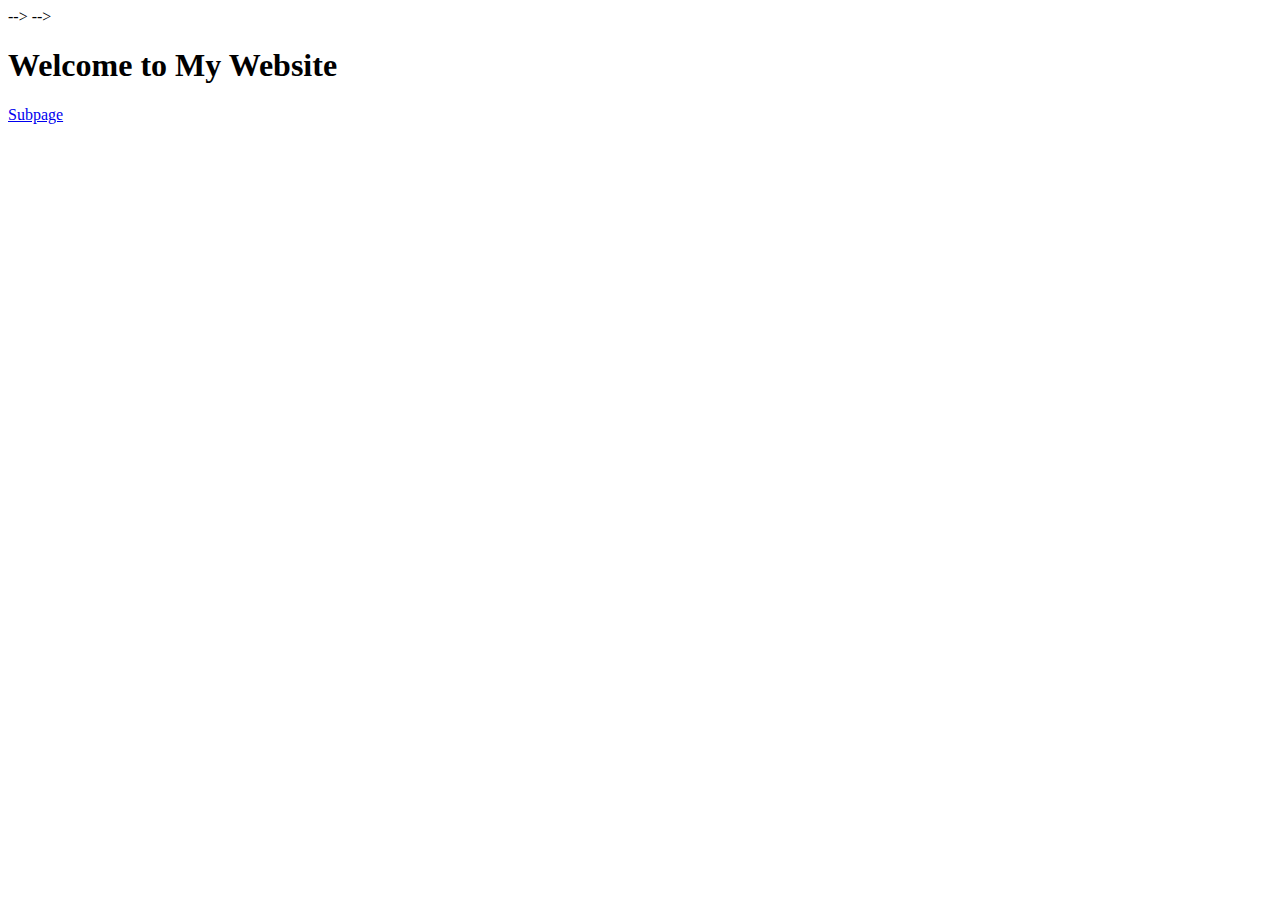
==== index.html @ 4ec1a491 "Update index.html" ====
<!DOCTYPE html>
<html lang="en">
  <head>
    <meta charset="UTF-8">
    <!–– <meta name="viewport" content="width=device-width, initial-scale=1.0"> -->
    <!–– <meta http-equiv="X-UA-Compatible" content="ie=edge"> -->
    <title>My Website</title>
  </head>
  <body>
    <main>
        <h1>Welcome to My Website</h1>  
	    <a href="./subpage1.html">Subpage</a>
    </main>
  </body>
</html>
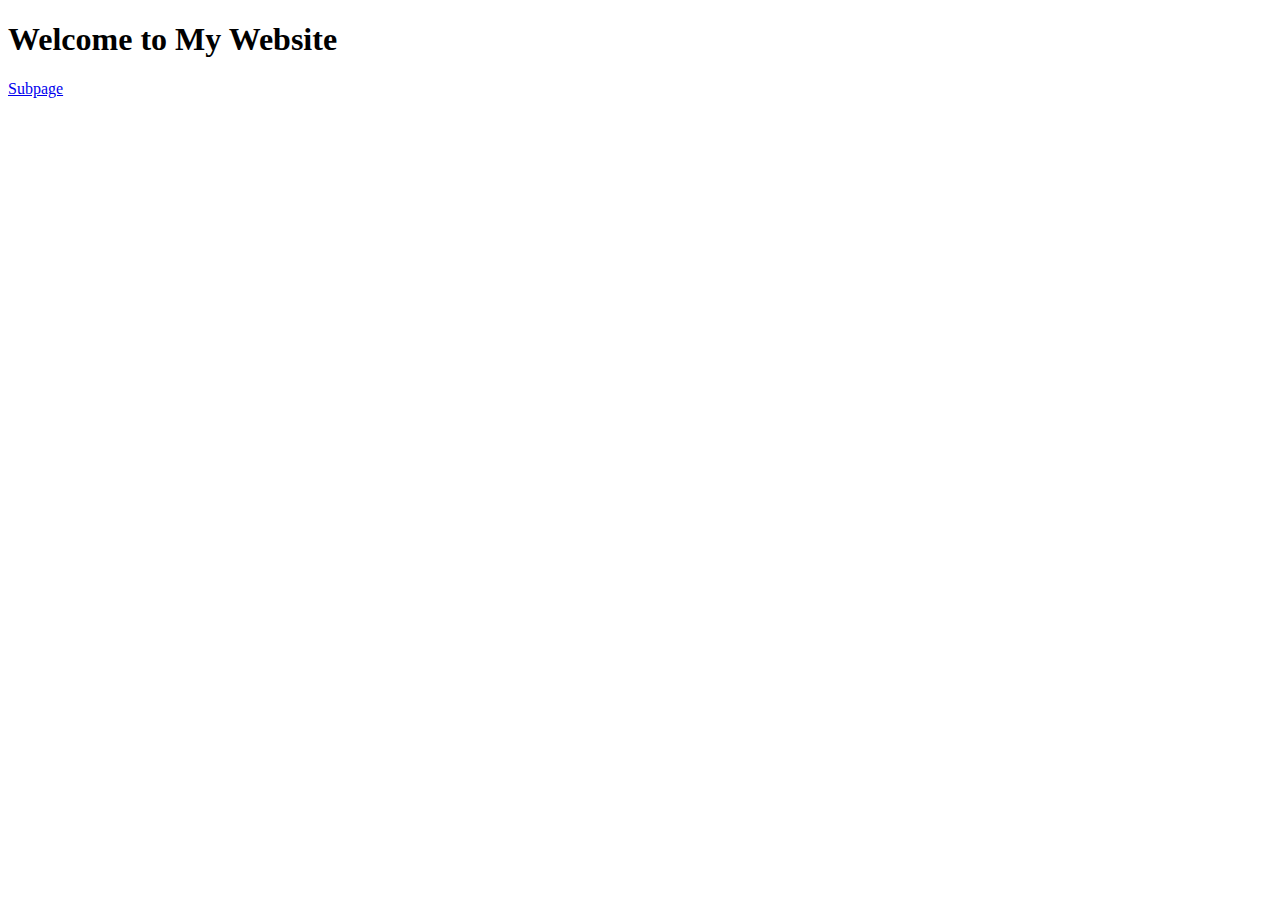
==== commit ff002745: "Update index.html" ====
--- a/index.html
+++ b/index.html
@@ -2,14 +2,14 @@
 <html lang="en">
   <head>
     <meta charset="UTF-8">
-    <!–– <meta name="viewport" content="width=device-width, initial-scale=1.0"> -->
-    <!–– <meta http-equiv="X-UA-Compatible" content="ie=edge"> -->
-    <title>My Website</title>
+    <meta name="viewport" content="width=device-width, initial-scale=1.0">
+    <meta http-equiv="X-UA-Compatible" content="ie=edge">
+    <title>Furkan Özcan</title>
   </head>
   <body>
     <main>
         <h1>Welcome to My Website</h1>  
-	    <a href="./subpage1.html">Subpage</a>
+	    <a href="./subpage1">Subpage</a>
     </main>
   </body>
 </html>
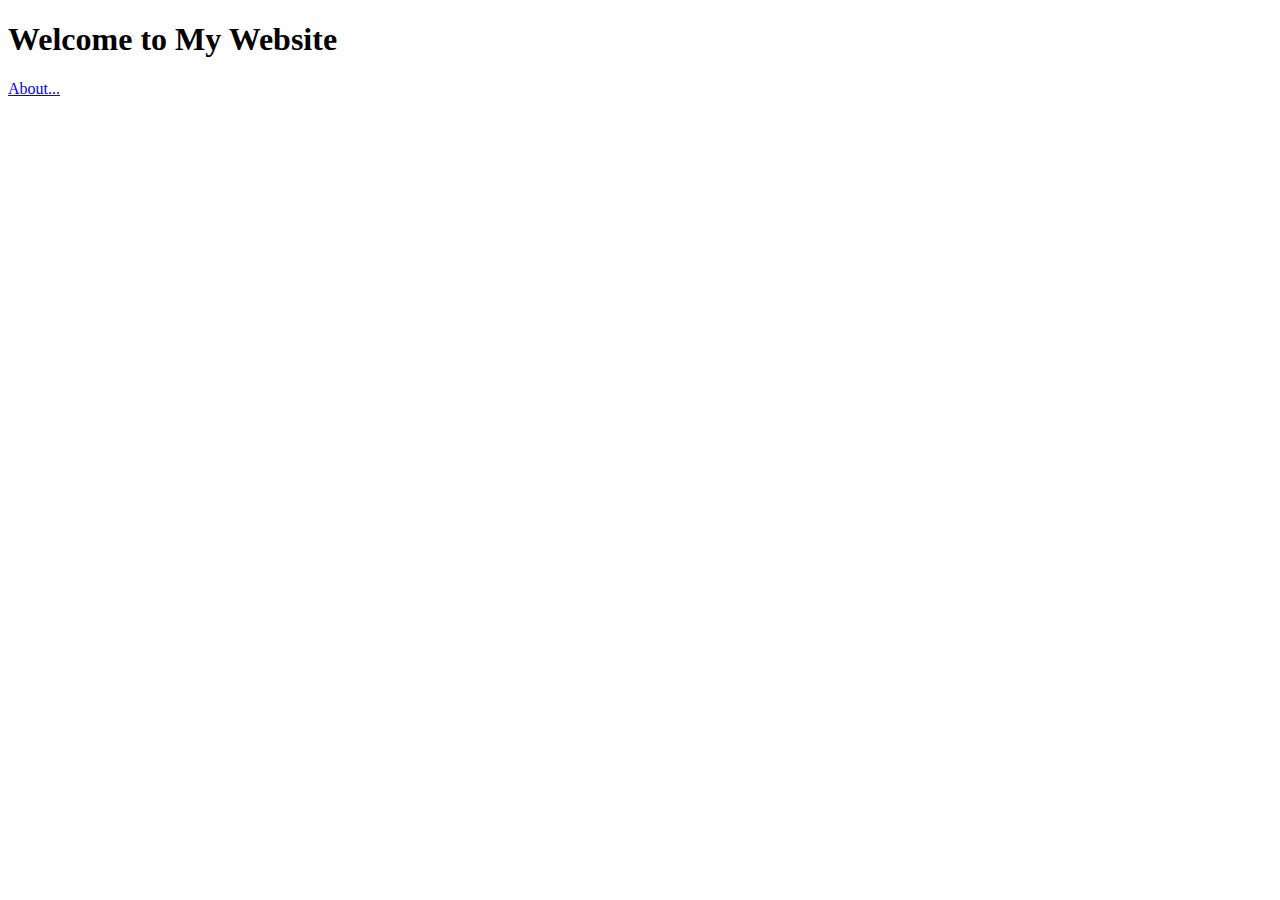
==== commit 6cdb0b50: "Update index.html" ====
--- a/index.html
+++ b/index.html
@@ -9,7 +9,7 @@
   <body>
     <main>
         <h1>Welcome to My Website</h1>  
-	    <a href="./subpage1">Subpage</a>
+	    <a href="./subpage1">About...</a>
     </main>
   </body>
 </html>
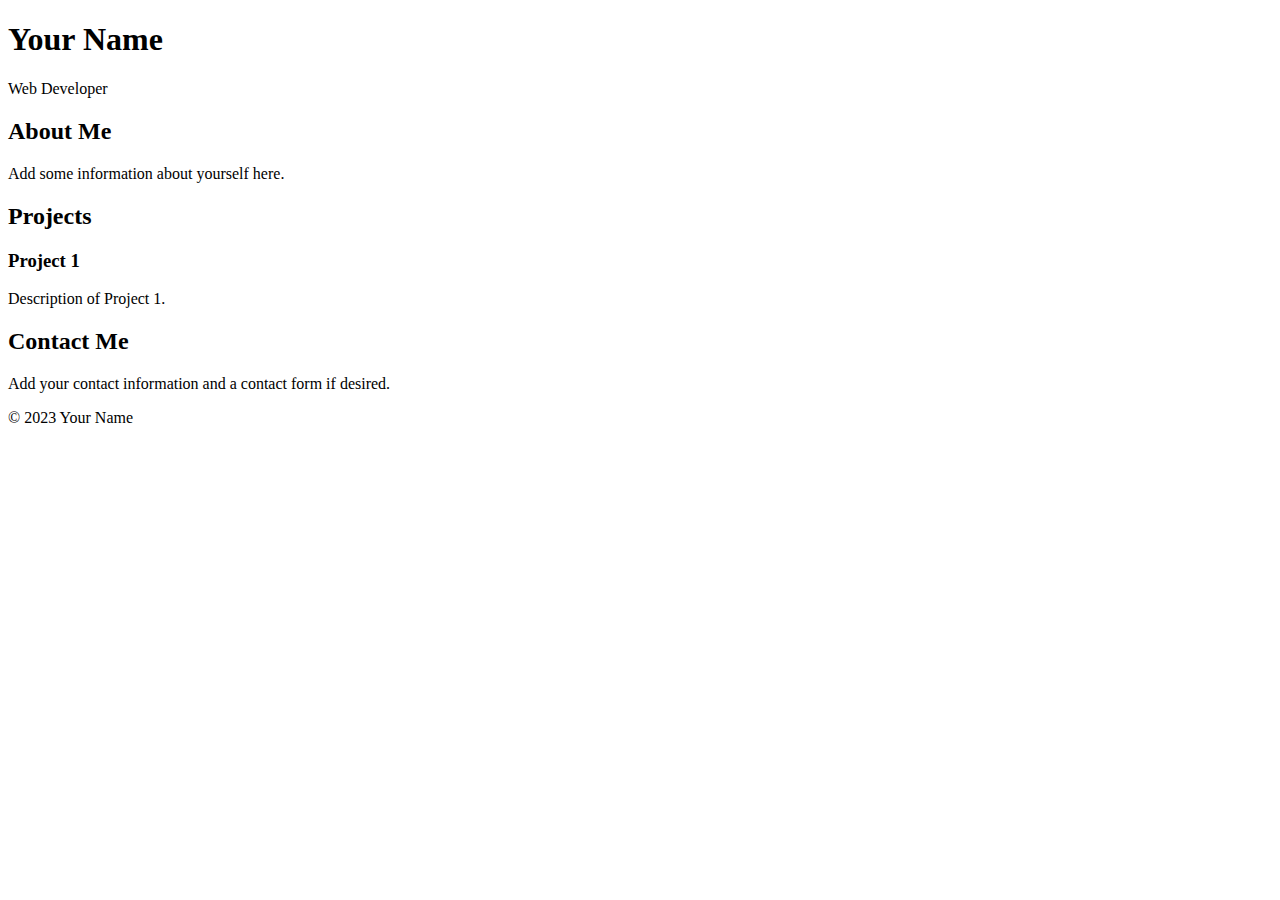
==== commit d21df0a8: "Update index.html" ====
--- a/index.html
+++ b/index.html
@@ -1,15 +1,40 @@
 <!DOCTYPE html>
 <html lang="en">
-  <head>
+<head>
     <meta charset="UTF-8">
     <meta name="viewport" content="width=device-width, initial-scale=1.0">
-    <meta http-equiv="X-UA-Compatible" content="ie=edge">
-    <title>Furkan Özcan</title>
-  </head>
-  <body>
-    <main>
-        <h1>Welcome to My Website</h1>  
-	    <a href="./subpage1">About...</a>
-    </main>
-  </body>
+    <link rel="stylesheet" href="styles.css">
+    <title>Your Name - Portfolio</title>
+</head>
+<body>
+    <header>
+        <h1>Your Name</h1>
+        <p>Web Developer</p>
+    </header>
+
+    <section id="about">
+        <h2>About Me</h2>
+        <p>Add some information about yourself here.</p>
+    </section>
+
+    <section id="projects">
+        <h2>Projects</h2>
+        <div class="project">
+            <h3>Project 1</h3>
+            <p>Description of Project 1.</p>
+        </div>
+        <!-- Add more projects as needed -->
+    </section>
+
+    <section id="contact">
+        <h2>Contact Me</h2>
+        <p>Add your contact information and a contact form if desired.</p>
+    </section>
+
+    <footer>
+        <p>&copy; 2023 Your Name</p>
+    </footer>
+
+    <script src="script.js"></script>
+</body>
 </html>
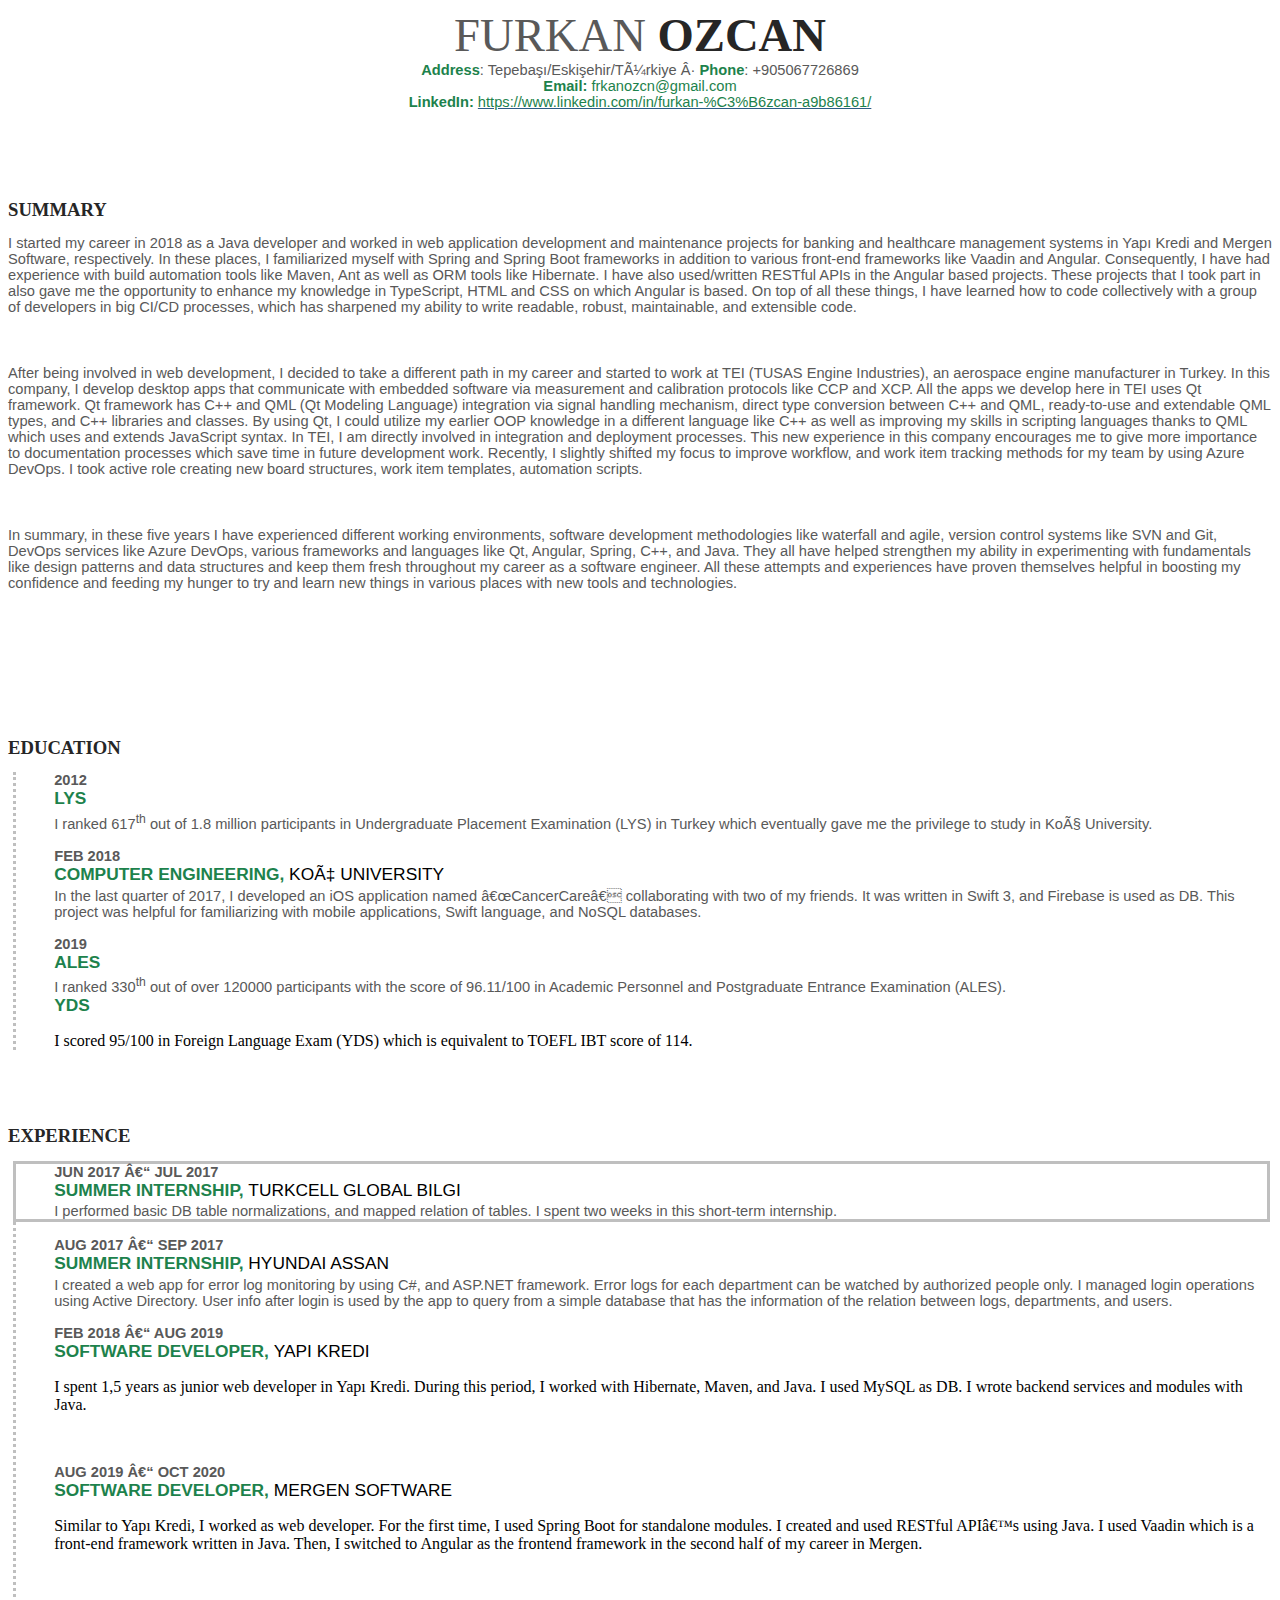
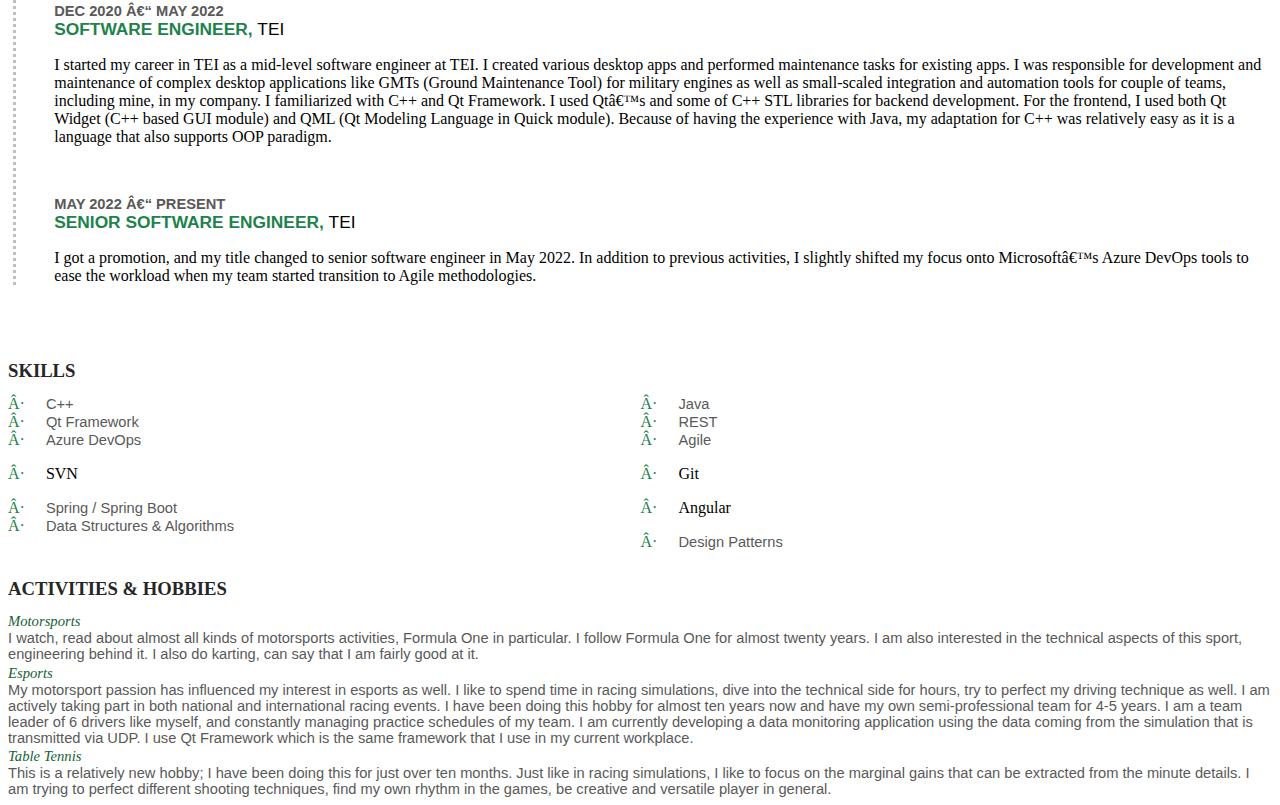
==== commit 79dee3b4: "Update index.html" ====
--- a/index.html
+++ b/index.html
@@ -1,40 +1,524 @@
-<!DOCTYPE html>
-<html lang="en">
+<html>
+
 <head>
-    <meta charset="UTF-8">
-    <meta name="viewport" content="width=device-width, initial-scale=1.0">
-    <link rel="stylesheet" href="styles.css">
-    <title>Your Name - Portfolio</title>
+<meta http-equiv=Content-Type content="text/html; charset=windows-1252">
+<meta name=Generator content="Microsoft Word 15 (filtered)">
+<style>
+<!--
+ /* Font Definitions */
+ @font-face
+	{font-family:Wingdings;
+	panose-1:5 0 0 0 0 0 0 0 0 0;}
+@font-face
+	{font-family:"Cambria Math";
+	panose-1:2 4 5 3 5 4 6 3 2 4;}
+@font-face
+	{font-family:Calibri;
+	panose-1:2 15 5 2 2 2 4 3 2 4;}
+@font-face
+	{font-family:Georgia;
+	panose-1:2 4 5 2 5 4 5 2 3 3;}
+@font-face
+	{font-family:Consolas;
+	panose-1:2 11 6 9 2 2 4 3 2 4;}
+@font-face
+	{font-family:"Segoe UI";
+	panose-1:2 11 5 2 4 2 4 2 2 3;}
+ /* Style Definitions */
+ p.MsoNormal, li.MsoNormal, div.MsoNormal
+	{margin:0cm;
+	font-size:11.0pt;
+	font-family:"Calibri",sans-serif;
+	color:#595959;}
+h1
+	{mso-style-link:"Heading 1 Char";
+	margin-top:20.0pt;
+	margin-right:0cm;
+	margin-bottom:10.0pt;
+	margin-left:0cm;
+	page-break-after:avoid;
+	font-size:14.0pt;
+	font-family:"Georgia",serif;
+	color:#262626;
+	text-transform:uppercase;
+	font-weight:bold;}
+h1.CxSpFirst
+	{mso-style-link:"Heading 1 Char";
+	margin-top:20.0pt;
+	margin-right:0cm;
+	margin-bottom:0cm;
+	margin-left:0cm;
+	margin-bottom:.0001pt;
+	page-break-after:avoid;
+	font-size:14.0pt;
+	font-family:"Georgia",serif;
+	color:#262626;
+	text-transform:uppercase;
+	font-weight:bold;}
+h1.CxSpMiddle
+	{mso-style-link:"Heading 1 Char";
+	margin:0cm;
+	margin-bottom:.0001pt;
+	page-break-after:avoid;
+	font-size:14.0pt;
+	font-family:"Georgia",serif;
+	color:#262626;
+	text-transform:uppercase;
+	font-weight:bold;}
+h1.CxSpLast
+	{mso-style-link:"Heading 1 Char";
+	margin-top:0cm;
+	margin-right:0cm;
+	margin-bottom:10.0pt;
+	margin-left:0cm;
+	page-break-after:avoid;
+	font-size:14.0pt;
+	font-family:"Georgia",serif;
+	color:#262626;
+	text-transform:uppercase;
+	font-weight:bold;}
+h2
+	{mso-style-link:"Heading 2 Char";
+	margin-top:0cm;
+	margin-right:0cm;
+	margin-bottom:2.0pt;
+	margin-left:0cm;
+	font-size:13.0pt;
+	font-family:"Calibri",sans-serif;
+	color:#1D824C;
+	text-transform:uppercase;
+	font-weight:bold;}
+h3
+	{mso-style-link:"Heading 3 Char";
+	margin:0cm;
+	font-size:11.0pt;
+	font-family:"Calibri",sans-serif;
+	color:#595959;
+	text-transform:uppercase;
+	font-weight:bold;}
+h4
+	{mso-style-link:"Heading 4 Char";
+	margin-top:2.0pt;
+	margin-right:0cm;
+	margin-bottom:0cm;
+	margin-left:0cm;
+	page-break-after:avoid;
+	font-size:11.0pt;
+	font-family:"Georgia",serif;
+	color:#156138;
+	font-weight:normal;
+	font-style:italic;}
+p.MsoHeader, li.MsoHeader, div.MsoHeader
+	{mso-style-link:"Header Char";
+	margin:0cm;
+	font-size:11.0pt;
+	font-family:"Calibri",sans-serif;
+	color:#595959;}
+p.MsoFooter, li.MsoFooter, div.MsoFooter
+	{mso-style-link:"Footer Char";
+	margin:0cm;
+	text-align:center;
+	font-size:11.0pt;
+	font-family:"Calibri",sans-serif;
+	color:#595959;}
+p.MsoListBullet, li.MsoListBullet, div.MsoListBullet
+	{margin-top:0cm;
+	margin-right:0cm;
+	margin-bottom:0cm;
+	margin-left:18.0pt;
+	text-indent:-18.0pt;
+	font-size:11.0pt;
+	font-family:"Calibri",sans-serif;
+	color:#595959;}
+p.MsoTitle, li.MsoTitle, div.MsoTitle
+	{mso-style-link:"Title Char";
+	margin:0cm;
+	text-align:center;
+	font-size:35.0pt;
+	font-family:"Georgia",serif;
+	color:#595959;
+	text-transform:uppercase;}
+p.MsoTitleCxSpFirst, li.MsoTitleCxSpFirst, div.MsoTitleCxSpFirst
+	{mso-style-link:"Title Char";
+	margin:0cm;
+	text-align:center;
+	font-size:35.0pt;
+	font-family:"Georgia",serif;
+	color:#595959;
+	text-transform:uppercase;}
+p.MsoTitleCxSpMiddle, li.MsoTitleCxSpMiddle, div.MsoTitleCxSpMiddle
+	{mso-style-link:"Title Char";
+	margin:0cm;
+	text-align:center;
+	font-size:35.0pt;
+	font-family:"Georgia",serif;
+	color:#595959;
+	text-transform:uppercase;}
+p.MsoTitleCxSpLast, li.MsoTitleCxSpLast, div.MsoTitleCxSpLast
+	{mso-style-link:"Title Char";
+	margin:0cm;
+	text-align:center;
+	font-size:35.0pt;
+	font-family:"Georgia",serif;
+	color:#595959;
+	text-transform:uppercase;}
+a:link, span.MsoHyperlink
+	{color:#2C5C85;
+	text-decoration:underline;}
+span.MsoIntenseEmphasis
+	{color:#262626;
+	font-weight:bold;}
+span.MsoSubtleReference
+	{font-variant:small-caps;
+	color:#595959;
+	text-transform:none;
+	font-weight:bold;}
+span.TitleChar
+	{mso-style-name:"Title Char";
+	mso-style-link:Title;
+	font-family:"Georgia",serif;
+	text-transform:uppercase;}
+span.HeaderChar
+	{mso-style-name:"Header Char";
+	mso-style-link:Header;}
+span.FooterChar
+	{mso-style-name:"Footer Char";
+	mso-style-link:Footer;}
+p.ContactInfo, li.ContactInfo, div.ContactInfo
+	{mso-style-name:"Contact Info";
+	margin:0cm;
+	text-align:center;
+	font-size:11.0pt;
+	font-family:"Calibri",sans-serif;
+	color:#595959;}
+span.Heading1Char
+	{mso-style-name:"Heading 1 Char";
+	mso-style-link:"Heading 1";
+	font-family:"Georgia",serif;
+	color:#262626;
+	text-transform:uppercase;
+	font-weight:bold;}
+span.Heading2Char
+	{mso-style-name:"Heading 2 Char";
+	mso-style-link:"Heading 2";
+	font-family:"Times New Roman",serif;
+	color:#1D824C;
+	text-transform:uppercase;
+	font-weight:bold;}
+span.Heading3Char
+	{mso-style-name:"Heading 3 Char";
+	mso-style-link:"Heading 3";
+	font-family:"Times New Roman",serif;
+	text-transform:uppercase;
+	font-weight:bold;}
+span.Heading4Char
+	{mso-style-name:"Heading 4 Char";
+	mso-style-link:"Heading 4";
+	font-family:"Georgia",serif;
+	color:#156138;
+	font-style:italic;}
+p.ContactInfoEmphasis, li.ContactInfoEmphasis, div.ContactInfoEmphasis
+	{mso-style-name:"Contact Info Emphasis";
+	margin:0cm;
+	text-align:center;
+	font-size:11.0pt;
+	font-family:"Calibri",sans-serif;
+	color:#1D824C;
+	font-weight:bold;}
+.MsoChpDefault
+	{font-family:"Calibri",sans-serif;
+	color:#595959;}
+ /* Page Definitions */
+ @page WordSection1
+	{size:612.0pt 792.0pt;
+	margin:47.5pt 72.0pt 54.0pt 72.0pt;}
+div.WordSection1
+	{page:WordSection1;}
+ /* List Definitions */
+ ol
+	{margin-bottom:0cm;}
+ul
+	{margin-bottom:0cm;}
+-->
+</style>
+
 </head>
-<body>
-    <header>
-        <h1>Your Name</h1>
-        <p>Web Developer</p>
-    </header>
-
-    <section id="about">
-        <h2>About Me</h2>
-        <p>Add some information about yourself here.</p>
-    </section>
-
-    <section id="projects">
-        <h2>Projects</h2>
-        <div class="project">
-            <h3>Project 1</h3>
-            <p>Description of Project 1.</p>
-        </div>
-        <!-- Add more projects as needed -->
-    </section>
-
-    <section id="contact">
-        <h2>Contact Me</h2>
-        <p>Add your contact information and a contact form if desired.</p>
-    </section>
-
-    <footer>
-        <p>&copy; 2023 Your Name</p>
-    </footer>
-
-    <script src="script.js"></script>
+
+<body lang=EN-US link="#2C5C85" vlink="#BF4A27" style='word-wrap:break-word'>
+
+<div class=WordSection1>
+
+<table class=MsoTableGrid border=0 cellspacing=0 cellpadding=0
+ summary="Layout table for name, contact info, and objective" width="100%"
+ style='width:100.0%;border-collapse:collapse'>
+ <tr style='height:90.0pt'>
+  <td width=624 valign=top style='width:468.0pt;padding:0cm 0cm 0cm 0cm;
+  height:90.0pt'>
+  <p class=MsoTitle>Furkan <span class=MsoIntenseEmphasis>Ozcan</span></p>
+  <p class=ContactInfo><b><span style='color:#1D824C'>Address</span></b><span
+  lang=TR>: Tepeba&#351;&#305;/Eski&#351;ehir/Türkiye</span><span lang=TR> </span>·
+  <b><span style='color:#1D824C'>Phone</span></b>: +905067726869</p>
+  <p class=ContactInfoEmphasis>Email: <span style='font-weight:normal'>frkanozcn@gmail.com</span>
+  </p>
+  <p class=ContactInfoEmphasis><span style='color:#1D824C'>LinkedIn: </span><a
+  href="https://www.linkedin.com/in/furkan-%C3%B6zcan-a9b86161/"><span
+  style='color:#1D824C;font-weight:normal'>https://www.linkedin.com/in/furkan-%C3%B6zcan-a9b86161/</span></a></p>
+  </td>
+ </tr>
+ <tr>
+  <td width=624 valign=top style='width:468.0pt;padding:21.6pt 0cm 5.75pt 0cm'>
+  <p class=MsoNormal>&nbsp;</p>
+  <h1>Summary</h1>
+  <p class=MsoNormal>I started my career in 2018 as a Java developer and worked
+  in web application development and maintenance projects for banking and
+  healthcare management systems in Yap&#305; Kredi and Mergen Software,
+  respectively. In these places, I familiarized myself with Spring and Spring
+  Boot frameworks in addition to various front-end frameworks like Vaadin and
+  Angular. Consequently, I have had experience with build automation tools like
+  Maven, Ant as well as ORM tools like Hibernate. I have also used/written
+  RESTful APIs in the Angular based projects. These projects that I took part
+  in also gave me the opportunity to enhance my knowledge in TypeScript, HTML
+  and CSS on which Angular is based. On top of all these things, I have learned
+  how to code collectively with a group of developers in big CI/CD processes,
+  which has sharpened my ability to write readable, robust, maintainable, and
+  extensible code.</p>
+  <p class=MsoNormalCxSpMiddle>&nbsp;</p>
+  <p class=MsoNormal>After being involved in web development, I decided to take
+  a different path in my career and started to work at TEI (TUSAS Engine
+  Industries), an aerospace engine manufacturer in Turkey. In this company, I
+  develop desktop apps that communicate with embedded software via measurement
+  and calibration protocols like CCP and XCP. All the apps we develop here in
+  TEI uses Qt framework. Qt framework has C++ and QML (Qt Modeling Language)
+  integration via signal handling mechanism, direct type conversion between C++
+  and QML, ready-to-use and extendable QML types, and C++ libraries and
+  classes. By using Qt, I could utilize my earlier OOP knowledge in a different
+  language like C++ as well as improving my skills in scripting languages
+  thanks to QML which uses and extends JavaScript syntax. In TEI, I am directly
+  involved in integration and deployment processes. This new experience in this
+  company encourages me to give more importance to documentation processes
+  which save time in future development work. Recently, I slightly shifted my
+  focus to improve workflow, and work item tracking methods for my team by
+  using Azure DevOps. I took active role creating new board structures, work
+  item templates, automation scripts.</p>
+  <p class=MsoNormalCxSpMiddle>&nbsp;</p>
+  <p class=MsoNormal>In summary, in these five years I have experienced
+  different working environments, software development methodologies like
+  waterfall and agile, version control systems like SVN and Git, DevOps
+  services like Azure DevOps, various frameworks and languages like Qt,
+  Angular, Spring, C++, and Java. They all have helped strengthen my ability in
+  experimenting with fundamentals like design patterns and data structures and
+  keep them fresh throughout my career as a software engineer. All these
+  attempts and experiences have proven themselves helpful in boosting my
+  confidence and feeding my hunger to try and learn new things in various
+  places with new tools and technologies.</p>
+  <p class=MsoNormal>&nbsp;</p>
+  <p class=MsoNormal>&nbsp;</p>
+  <p class=MsoNormal>&nbsp;</p>
+  <p class=MsoNormal>&nbsp;</p>
+  <p class=MsoNormal>&nbsp;</p>
+  <p class=MsoNormal>&nbsp;</p>
+  <p class=MsoNormal>&nbsp;</p>
+  </td>
+ </tr>
+</table>
+
+<h1>Education</h1>
+
+<table class=MsoTableGrid border=1 cellspacing=0 cellpadding=0
+ summary="Education layout table" width="99%" style='width:99.5%;margin-left:
+ 3.6pt;border-collapse:collapse;border:none'>
+ <tr>
+  <td width=619 valign=top style='width:464.5pt;border:none;border-left:dotted #BFBFBF 2.25pt;
+  padding:0cm 0cm 0cm 28.8pt'>
+  <h3>2012</h3>
+  <h2>LYS</h2>
+  <p class=MsoNormal>I ranked 617<sup>th</sup> out of 1.8 million participants
+  in Undergraduate Placement Examination (LYS) in Turkey which eventually gave
+  me the privilege to study in Koç University.</p>
+  <h3>&nbsp;</h3>
+  <h3>feb 2018</h3>
+  <h2>computer eng&#305;neer&#305;ng, <span class=MsoSubtleReference><span
+  style='font-variant:normal !important;color:windowtext;text-transform:uppercase;
+  font-weight:normal'>koÇ un&#305;vers&#305;ty</span></span></h2>
+  <p class=MsoNormal>In the last quarter of 2017, I developed an iOS
+  application named “CancerCare” collaborating with two of my friends. It was
+  written in Swift 3, and Firebase is used as DB. This project was helpful for
+  familiarizing with mobile applications, Swift language, and NoSQL databases.</p>
+  <p class=MsoNormal>&nbsp;</p>
+  <h3>2019</h3>
+  <h2>ALES</h2>
+  <p class=MsoNormal>I ranked 330<sup>th</sup> out of over 120000 participants
+  with the score of 96.11/100 in Academic Personnel and Postgraduate Entrance
+  Examination (ALES).</p>
+  <h2>YDS</h2>
+  <p class=MsoNormalCxSpFirst>I scored 95/100 in Foreign Language Exam (YDS) which
+  is equivalent to TOEFL IBT score of 114.</p>
+  </td>
+ </tr>
+</table>
+
+<h1>&nbsp;</h1>
+
+<h1>Experience</h1>
+
+<table class=MsoTableGrid border=1 cellspacing=0 cellpadding=0
+ summary="Experience layout table" width="99%" style='width:99.5%;margin-left:
+ 3.6pt;border-collapse:collapse;border:none'>
+ <tr>
+  <td width=624 valign=top style='width:467.75pt;border:solid #BFBFBF 2.25pt;
+  padding:0cm 0cm 0cm 28.8pt'>
+  <h3>jun 2017 – jul 2017</h3>
+  <h2>Summer &#305;nternsh&#305;p, <span class=MsoSubtleReference><span
+  style='font-variant:normal !important;color:windowtext;text-transform:uppercase;
+  font-weight:normal'>turkcell global b&#305;lg&#305;</span></span></h2>
+  <p class=MsoNormal>I performed basic DB table normalizations, and mapped
+  relation of tables. I spent two weeks in this short-term internship.</p>
+  </td>
+ </tr>
+ <tr>
+  <td width=624 valign=top style='width:467.75pt;border:none;border-left:dotted #BFBFBF 2.25pt;
+  padding:10.8pt 0cm 0cm 28.8pt'>
+  <h3>aug 2017 – sep 2017</h3>
+  <h2>summer &#305;nternsh&#305;p, <span class=MsoSubtleReference><span
+  style='font-variant:normal !important;color:windowtext;text-transform:uppercase;
+  font-weight:normal'>hyunda&#305; assan</span></span></h2>
+  <p class=MsoNormal>I created a web app for error log monitoring by using C#,
+  and ASP.NET framework. Error logs for each department can be watched by
+  authorized people only. I managed login operations using Active Directory.
+  User info after login is used by the app to query from a simple database that
+  has the information of the relation between logs, departments, and users.</p>
+  <h3>&nbsp;</h3>
+  <h3>FEB 2018 – AUG 2019</h3>
+  <h2>SOFTWARE DEVELOPER, <span class=MsoSubtleReference><span
+  style='font-variant:normal !important;color:windowtext;text-transform:uppercase;
+  font-weight:normal'>YAPI KREDI</span></span></h2>
+  <p class=MsoNormalCxSpFirst>I spent 1,5 years as junior web developer in
+  Yap&#305; Kredi. During this period, I worked with Hibernate, Maven, and
+  Java. I used MySQL as DB. I wrote backend services and modules with Java.</p>
+  <p class=MsoNormalCxSpLast>&nbsp;</p>
+  <h3>aug 2019 – oct 2020</h3>
+  <h2>SOFTWARE DEVELOPER, <span class=MsoSubtleReference><span
+  style='font-variant:normal !important;color:windowtext;text-transform:uppercase;
+  font-weight:normal'>MERGEN SOFTWARE</span></span></h2>
+  <p class=MsoNormalCxSpFirst>Similar to Yap&#305; Kredi, I worked as web
+  developer. For the first time, I used Spring Boot for standalone modules. I
+  created and used RESTful API’s using Java. I used Vaadin which is a front-end
+  framework written in Java. Then, I switched to Angular as the frontend
+  framework in the second half of my career in Mergen.</p>
+  <p class=MsoNormalCxSpLast>&nbsp;</p>
+  <h3><a name="OLE_LINK2"></a><a name="OLE_LINK3"></a><a name="OLE_LINK4">DEC
+  2020 – MAy 2022</a></h3>
+  <h2>SOFTWARE ENGINEER, <span class=MsoSubtleReference><span style='font-variant:
+  normal !important;color:windowtext;text-transform:uppercase;font-weight:normal'>te&#305;</span></span></h2>
+  <p class=MsoNormalCxSpFirst>I started my career in TEI as a mid-level
+  software engineer at TEI. I created various desktop apps and performed
+  maintenance tasks for existing apps. I was responsible for development and
+  maintenance of complex desktop applications like GMTs (Ground Maintenance
+  Tool) for military engines as well as small-scaled integration and automation
+  tools for couple of teams, including mine, in my company. I familiarized with
+  C++ and Qt Framework. I used Qt’s and some of C++ STL libraries for backend
+  development. For the frontend, I used both Qt Widget (C++ based GUI module)
+  and QML (Qt Modeling Language in Quick module). Because of having the
+  experience with Java, my adaptation for C++ was relatively easy as it is a
+  language that also supports OOP paradigm.</p>
+  <p class=MsoNormalCxSpLast>&nbsp;</p>
+  <h3>MAY 2022 – Present</h3>
+  <h2>SENIOR SOFTWARE ENGINEER, <span class=MsoSubtleReference><span
+  style='font-variant:normal !important;color:windowtext;text-transform:uppercase;
+  font-weight:normal'>te&#305;</span></span></h2>
+  <p class=MsoNormalCxSpFirst>I got a promotion, and my title changed to senior
+  software engineer in May 2022. In addition to previous activities, I slightly
+  shifted my focus onto Microsoft’s Azure DevOps tools to ease the workload
+  when my team started transition to Agile methodologies.</p>
+  </td>
+ </tr>
+</table>
+
+<h1>&nbsp;</h1>
+
+<h1>Skills</h1>
+
+<table class=MsoTableGrid border=0 cellspacing=0 cellpadding=0
+ summary="Skills layout table" width="100%" style='width:100.0%;border-collapse:
+ collapse'>
+ <tr>
+  <td width=312 valign=top style='width:233.75pt;padding:0cm 0cm 0cm 0cm'>
+  <p class=MsoListBullet><span style='font-size:12.0pt;font-family:Symbol;
+  color:#1D824C'>·<span style='font:7.0pt "Times New Roman"'>&nbsp;&nbsp;&nbsp;&nbsp;&nbsp;&nbsp;&nbsp;&nbsp;
+  </span></span>C++</p>
+  <p class=MsoListBullet><span style='font-size:12.0pt;font-family:Symbol;
+  color:#1D824C'>·<span style='font:7.0pt "Times New Roman"'>&nbsp;&nbsp;&nbsp;&nbsp;&nbsp;&nbsp;&nbsp;&nbsp;
+  </span></span>Qt Framework</p>
+  <p class=MsoListBullet><span style='font-size:12.0pt;font-family:Symbol;
+  color:#1D824C'>·<span style='font:7.0pt "Times New Roman"'>&nbsp;&nbsp;&nbsp;&nbsp;&nbsp;&nbsp;&nbsp;&nbsp;
+  </span></span>Azure DevOps </p>
+  <p class=MsoListBulletCxSpMiddle><span style='font-size:12.0pt;font-family:
+  Symbol;color:#1D824C'>·<span style='font:7.0pt "Times New Roman"'>&nbsp;&nbsp;&nbsp;&nbsp;&nbsp;&nbsp;&nbsp;&nbsp;
+  </span></span>SVN</p>
+  <p class=MsoListBullet><span style='font-size:12.0pt;font-family:Symbol;
+  color:#1D824C'>·<span style='font:7.0pt "Times New Roman"'>&nbsp;&nbsp;&nbsp;&nbsp;&nbsp;&nbsp;&nbsp;&nbsp;
+  </span></span>Spring / Spring Boot</p>
+  <p class=MsoListBullet><span style='font-size:12.0pt;font-family:Symbol;
+  color:#1D824C'>·<span style='font:7.0pt "Times New Roman"'>&nbsp;&nbsp;&nbsp;&nbsp;&nbsp;&nbsp;&nbsp;&nbsp;
+  </span></span>Data Structures &amp; Algorithms</p>
+  </td>
+  <td width=312 valign=top style='width:233.75pt;padding:0cm 0cm 0cm 18.0pt'>
+  <p class=MsoListBullet><span style='font-size:12.0pt;font-family:Symbol;
+  color:#1D824C'>·<span style='font:7.0pt "Times New Roman"'>&nbsp;&nbsp;&nbsp;&nbsp;&nbsp;&nbsp;&nbsp;&nbsp;
+  </span></span>Java</p>
+  <p class=MsoListBullet><span style='font-size:12.0pt;font-family:Symbol;
+  color:#1D824C'>·<span style='font:7.0pt "Times New Roman"'>&nbsp;&nbsp;&nbsp;&nbsp;&nbsp;&nbsp;&nbsp;&nbsp;
+  </span></span>REST</p>
+  <p class=MsoListBullet><span style='font-size:12.0pt;font-family:Symbol;
+  color:#1D824C'>·<span style='font:7.0pt "Times New Roman"'>&nbsp;&nbsp;&nbsp;&nbsp;&nbsp;&nbsp;&nbsp;&nbsp;
+  </span></span>Agile</p>
+  <p class=MsoListBulletCxSpMiddle><span style='font-size:12.0pt;font-family:
+  Symbol;color:#1D824C'>·<span style='font:7.0pt "Times New Roman"'>&nbsp;&nbsp;&nbsp;&nbsp;&nbsp;&nbsp;&nbsp;&nbsp;
+  </span></span>Git</p>
+  <p class=MsoListBulletCxSpMiddle><span style='font-size:12.0pt;font-family:
+  Symbol;color:#1D824C'>·<span style='font:7.0pt "Times New Roman"'>&nbsp;&nbsp;&nbsp;&nbsp;&nbsp;&nbsp;&nbsp;&nbsp;
+  </span></span>Angular</p>
+  <p class=MsoListBullet><span style='font-size:12.0pt;font-family:Symbol;
+  color:#1D824C'>·<span style='font:7.0pt "Times New Roman"'>&nbsp;&nbsp;&nbsp;&nbsp;&nbsp;&nbsp;&nbsp;&nbsp;
+  </span></span>Design Patterns</p>
+  </td>
+ </tr>
+</table>
+
+<h1><i><span style='color:#156138'><span style='color:#262626;font-style:normal'>Activities</span></span></i>
+&amp; Hobb&#305;es</h1>
+
+<h4><span class=Heading4Char>Motorsports</span></h4>
+
+<p class=MsoListBullet style='margin-left:0cm;text-indent:0cm'>I watch, read
+about almost all kinds of motorsports activities, Formula One in particular. I
+follow Formula One for almost twenty years. I am also interested in the
+technical aspects of this sport, engineering behind it. I also do karting, can
+say that I am fairly good at it.</p>
+
+<h4>Esports</h4>
+
+<p class=MsoListBullet style='margin-left:0cm;text-indent:0cm'>My motorsport
+passion has influenced my interest in esports as well. I like to spend time in
+racing simulations, dive into the technical side for hours, try to perfect my
+driving technique as well. I am actively taking part in both national and
+international racing events. I have been doing this hobby for almost ten years
+now and have my own semi-professional team for 4-5 years. I am a team leader of
+6 drivers like myself, and constantly managing practice schedules of my team. I
+am currently developing a data monitoring application using the data coming
+from the simulation that is transmitted via UDP. I use Qt Framework which is
+the same framework that I use in my current workplace.</p>
+
+<h4>Table Tennis</h4>
+
+<p class=MsoNormal>This is a relatively new hobby; I have been doing this for
+just over ten months. Just like in racing simulations, I like to focus on the
+marginal gains that can be extracted from the minute details. I am trying to
+perfect different shooting techniques, find my own rhythm in the games, be
+creative and versatile player in general.</p>
+
+</div>
+
 </body>
+
 </html>
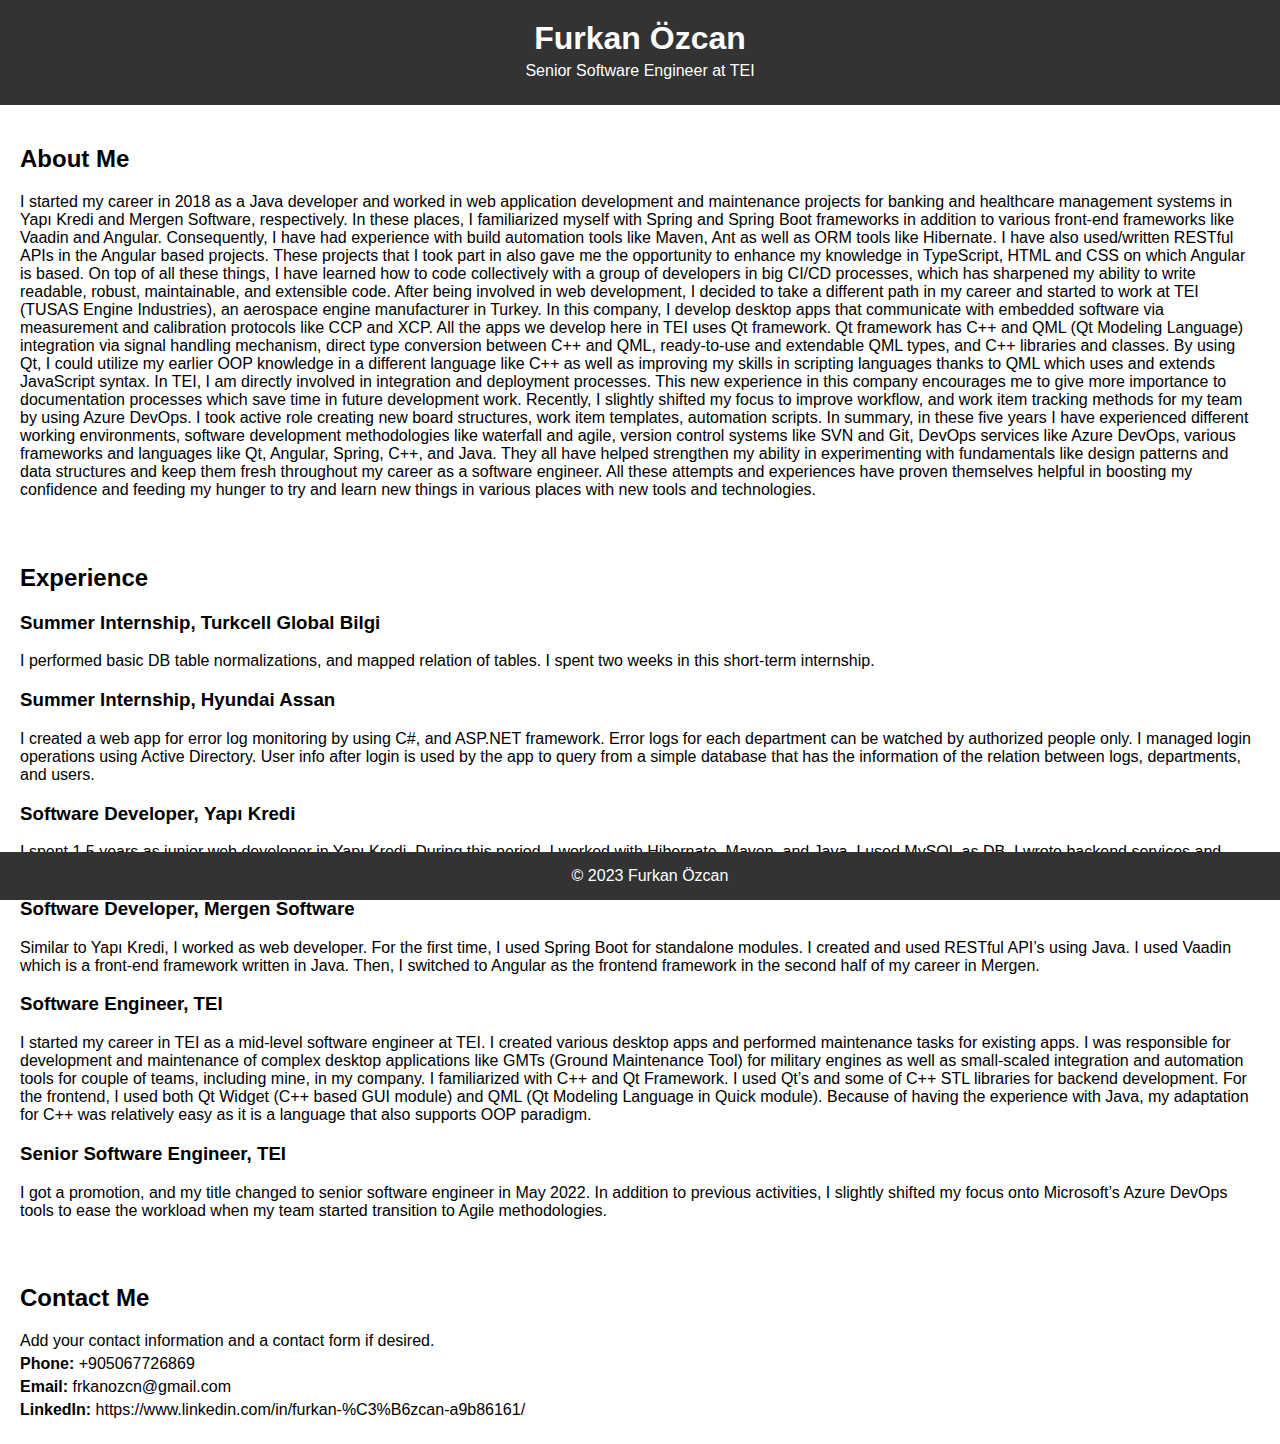
==== commit c1a35d97: "Update index.html" ====
--- a/index.html
+++ b/index.html
@@ -1,524 +1,68 @@
-<html>
+<!DOCTYPE html>
+<html lang="en">
+<head>
+    <meta charset="UTF-8">
+    <meta name="viewport" content="width=device-width, initial-scale=1.0">
+    <link rel="stylesheet" href="styles.css">
+    <title>Furkan Özcan - Portfolio</title>
+</head>
+<body>
+    <header>
+        <h1>Furkan Özcan</h1>
+        <p>Senior Software Engineer at TEI</p>
+    </header>
 
-<head>
-<meta http-equiv=Content-Type content="text/html; charset=windows-1252">
-<meta name=Generator content="Microsoft Word 15 (filtered)">
-<style>
-<!--
- /* Font Definitions */
- @font-face
-	{font-family:Wingdings;
-	panose-1:5 0 0 0 0 0 0 0 0 0;}
-@font-face
-	{font-family:"Cambria Math";
-	panose-1:2 4 5 3 5 4 6 3 2 4;}
-@font-face
-	{font-family:Calibri;
-	panose-1:2 15 5 2 2 2 4 3 2 4;}
-@font-face
-	{font-family:Georgia;
-	panose-1:2 4 5 2 5 4 5 2 3 3;}
-@font-face
-	{font-family:Consolas;
-	panose-1:2 11 6 9 2 2 4 3 2 4;}
-@font-face
-	{font-family:"Segoe UI";
-	panose-1:2 11 5 2 4 2 4 2 2 3;}
- /* Style Definitions */
- p.MsoNormal, li.MsoNormal, div.MsoNormal
-	{margin:0cm;
-	font-size:11.0pt;
-	font-family:"Calibri",sans-serif;
-	color:#595959;}
-h1
-	{mso-style-link:"Heading 1 Char";
-	margin-top:20.0pt;
-	margin-right:0cm;
-	margin-bottom:10.0pt;
-	margin-left:0cm;
-	page-break-after:avoid;
-	font-size:14.0pt;
-	font-family:"Georgia",serif;
-	color:#262626;
-	text-transform:uppercase;
-	font-weight:bold;}
-h1.CxSpFirst
-	{mso-style-link:"Heading 1 Char";
-	margin-top:20.0pt;
-	margin-right:0cm;
-	margin-bottom:0cm;
-	margin-left:0cm;
-	margin-bottom:.0001pt;
-	page-break-after:avoid;
-	font-size:14.0pt;
-	font-family:"Georgia",serif;
-	color:#262626;
-	text-transform:uppercase;
-	font-weight:bold;}
-h1.CxSpMiddle
-	{mso-style-link:"Heading 1 Char";
-	margin:0cm;
-	margin-bottom:.0001pt;
-	page-break-after:avoid;
-	font-size:14.0pt;
-	font-family:"Georgia",serif;
-	color:#262626;
-	text-transform:uppercase;
-	font-weight:bold;}
-h1.CxSpLast
-	{mso-style-link:"Heading 1 Char";
-	margin-top:0cm;
-	margin-right:0cm;
-	margin-bottom:10.0pt;
-	margin-left:0cm;
-	page-break-after:avoid;
-	font-size:14.0pt;
-	font-family:"Georgia",serif;
-	color:#262626;
-	text-transform:uppercase;
-	font-weight:bold;}
-h2
-	{mso-style-link:"Heading 2 Char";
-	margin-top:0cm;
-	margin-right:0cm;
-	margin-bottom:2.0pt;
-	margin-left:0cm;
-	font-size:13.0pt;
-	font-family:"Calibri",sans-serif;
-	color:#1D824C;
-	text-transform:uppercase;
-	font-weight:bold;}
-h3
-	{mso-style-link:"Heading 3 Char";
-	margin:0cm;
-	font-size:11.0pt;
-	font-family:"Calibri",sans-serif;
-	color:#595959;
-	text-transform:uppercase;
-	font-weight:bold;}
-h4
-	{mso-style-link:"Heading 4 Char";
-	margin-top:2.0pt;
-	margin-right:0cm;
-	margin-bottom:0cm;
-	margin-left:0cm;
-	page-break-after:avoid;
-	font-size:11.0pt;
-	font-family:"Georgia",serif;
-	color:#156138;
-	font-weight:normal;
-	font-style:italic;}
-p.MsoHeader, li.MsoHeader, div.MsoHeader
-	{mso-style-link:"Header Char";
-	margin:0cm;
-	font-size:11.0pt;
-	font-family:"Calibri",sans-serif;
-	color:#595959;}
-p.MsoFooter, li.MsoFooter, div.MsoFooter
-	{mso-style-link:"Footer Char";
-	margin:0cm;
-	text-align:center;
-	font-size:11.0pt;
-	font-family:"Calibri",sans-serif;
-	color:#595959;}
-p.MsoListBullet, li.MsoListBullet, div.MsoListBullet
-	{margin-top:0cm;
-	margin-right:0cm;
-	margin-bottom:0cm;
-	margin-left:18.0pt;
-	text-indent:-18.0pt;
-	font-size:11.0pt;
-	font-family:"Calibri",sans-serif;
-	color:#595959;}
-p.MsoTitle, li.MsoTitle, div.MsoTitle
-	{mso-style-link:"Title Char";
-	margin:0cm;
-	text-align:center;
-	font-size:35.0pt;
-	font-family:"Georgia",serif;
-	color:#595959;
-	text-transform:uppercase;}
-p.MsoTitleCxSpFirst, li.MsoTitleCxSpFirst, div.MsoTitleCxSpFirst
-	{mso-style-link:"Title Char";
-	margin:0cm;
-	text-align:center;
-	font-size:35.0pt;
-	font-family:"Georgia",serif;
-	color:#595959;
-	text-transform:uppercase;}
-p.MsoTitleCxSpMiddle, li.MsoTitleCxSpMiddle, div.MsoTitleCxSpMiddle
-	{mso-style-link:"Title Char";
-	margin:0cm;
-	text-align:center;
-	font-size:35.0pt;
-	font-family:"Georgia",serif;
-	color:#595959;
-	text-transform:uppercase;}
-p.MsoTitleCxSpLast, li.MsoTitleCxSpLast, div.MsoTitleCxSpLast
-	{mso-style-link:"Title Char";
-	margin:0cm;
-	text-align:center;
-	font-size:35.0pt;
-	font-family:"Georgia",serif;
-	color:#595959;
-	text-transform:uppercase;}
-a:link, span.MsoHyperlink
-	{color:#2C5C85;
-	text-decoration:underline;}
-span.MsoIntenseEmphasis
-	{color:#262626;
-	font-weight:bold;}
-span.MsoSubtleReference
-	{font-variant:small-caps;
-	color:#595959;
-	text-transform:none;
-	font-weight:bold;}
-span.TitleChar
-	{mso-style-name:"Title Char";
-	mso-style-link:Title;
-	font-family:"Georgia",serif;
-	text-transform:uppercase;}
-span.HeaderChar
-	{mso-style-name:"Header Char";
-	mso-style-link:Header;}
-span.FooterChar
-	{mso-style-name:"Footer Char";
-	mso-style-link:Footer;}
-p.ContactInfo, li.ContactInfo, div.ContactInfo
-	{mso-style-name:"Contact Info";
-	margin:0cm;
-	text-align:center;
-	font-size:11.0pt;
-	font-family:"Calibri",sans-serif;
-	color:#595959;}
-span.Heading1Char
-	{mso-style-name:"Heading 1 Char";
-	mso-style-link:"Heading 1";
-	font-family:"Georgia",serif;
-	color:#262626;
-	text-transform:uppercase;
-	font-weight:bold;}
-span.Heading2Char
-	{mso-style-name:"Heading 2 Char";
-	mso-style-link:"Heading 2";
-	font-family:"Times New Roman",serif;
-	color:#1D824C;
-	text-transform:uppercase;
-	font-weight:bold;}
-span.Heading3Char
-	{mso-style-name:"Heading 3 Char";
-	mso-style-link:"Heading 3";
-	font-family:"Times New Roman",serif;
-	text-transform:uppercase;
-	font-weight:bold;}
-span.Heading4Char
-	{mso-style-name:"Heading 4 Char";
-	mso-style-link:"Heading 4";
-	font-family:"Georgia",serif;
-	color:#156138;
-	font-style:italic;}
-p.ContactInfoEmphasis, li.ContactInfoEmphasis, div.ContactInfoEmphasis
-	{mso-style-name:"Contact Info Emphasis";
-	margin:0cm;
-	text-align:center;
-	font-size:11.0pt;
-	font-family:"Calibri",sans-serif;
-	color:#1D824C;
-	font-weight:bold;}
-.MsoChpDefault
-	{font-family:"Calibri",sans-serif;
-	color:#595959;}
- /* Page Definitions */
- @page WordSection1
-	{size:612.0pt 792.0pt;
-	margin:47.5pt 72.0pt 54.0pt 72.0pt;}
-div.WordSection1
-	{page:WordSection1;}
- /* List Definitions */
- ol
-	{margin-bottom:0cm;}
-ul
-	{margin-bottom:0cm;}
--->
-</style>
+    <section id="about">
+        <h2>About Me</h2>
+        <p>I started my career in 2018 as a Java developer and worked in web application development and maintenance projects for banking and healthcare management systems in Yapı Kredi and Mergen Software, respectively. In these places, I familiarized myself with Spring and Spring Boot frameworks in addition to various front-end frameworks like Vaadin and Angular. Consequently, I have had experience with build automation tools like Maven, Ant as well as ORM tools like Hibernate. I have also used/written RESTful APIs in the Angular based projects. These projects that I took part in also gave me the opportunity to enhance my knowledge in TypeScript, HTML and CSS on which Angular is based. On top of all these things, I have learned how to code collectively with a group of developers in big CI/CD processes, which has sharpened my ability to write readable, robust, maintainable, and extensible code.
 
-</head>
+After being involved in web development, I decided to take a different path in my career and started to work at TEI (TUSAS Engine Industries), an aerospace engine manufacturer in Turkey. In this company, I develop desktop apps that communicate with embedded software via measurement and calibration protocols like CCP and XCP. All the apps we develop here in TEI uses Qt framework. Qt framework has C++ and QML (Qt Modeling Language) integration via signal handling mechanism, direct type conversion between C++ and QML, ready-to-use and extendable QML types, and C++ libraries and classes. By using Qt, I could utilize my earlier OOP knowledge in a different language like C++ as well as improving my skills in scripting languages thanks to QML which uses and extends JavaScript syntax. In TEI, I am directly involved in integration and deployment processes. This new experience in this company encourages me to give more importance to documentation processes which save time in future development work. Recently, I slightly shifted my focus to improve workflow, and work item tracking methods for my team by using Azure DevOps. I took active role creating new board structures, work item templates, automation scripts.
 
-<body lang=EN-US link="#2C5C85" vlink="#BF4A27" style='word-wrap:break-word'>
+In summary, in these five years I have experienced different working environments, software development methodologies like waterfall and agile, version control systems like SVN and Git, DevOps services like Azure DevOps, various frameworks and languages like Qt, Angular, Spring, C++, and Java. They all have helped strengthen my ability in experimenting with fundamentals like design patterns and data structures and keep them fresh throughout my career as a software engineer. All these attempts and experiences have proven themselves helpful in boosting my confidence and feeding my hunger to try and learn new things in various places with new tools and technologies.
+</p>
+    </section>
 
-<div class=WordSection1>
+    <section id="projects">
+        <h2>Experience</h2>
+        <div class="project">
+            <h3>Summer Internship, <b>Turkcell Global Bilgi</b></h3>
+            <p>I performed basic DB table normalizations, and mapped relation of tables. I spent two weeks in this short-term internship.</p>
+        </div>
+		<div class="project">
+            <h3>Summer Internship, <b>Hyundai Assan</b></h3>
+            <p>I created a web app for error log monitoring by using C#, and ASP.NET framework. Error logs for each department can be watched by authorized people only. I managed login operations using Active Directory. User info after login is used by the app to query from a simple database that has the information of the relation between logs, departments, and users.</p>
+        </div>
+		<div class="project">
+            <h3>Software Developer, <b>Yapı Kredi</b></h3>
+            <p>I spent 1,5 years as junior web developer in Yapı Kredi. During this period, I worked with Hibernate, Maven, and Java. I used MySQL as DB. I wrote backend services and modules with Java.</p>
+        </div>
+		<div class="project">
+            <h3>Software Developer, <b>Mergen Software</b></h3>
+            <p>Similar to Yapı Kredi, I worked as web developer. For the first time, I used Spring Boot for standalone modules. I created and used RESTful API’s using Java. I used Vaadin which is a front-end framework written in Java. Then, I switched to Angular as the frontend framework in the second half of my career in Mergen.</p>
+        </div>
+		<div class="project">
+            <h3>Software Engineer, <b>TEI</b></h3>
+            <p>I started my career in TEI as a mid-level software engineer at TEI. I created various desktop apps and performed maintenance tasks for existing apps. I was responsible for development and maintenance of complex desktop applications like GMTs (Ground Maintenance Tool) for military engines as well as small-scaled integration and automation tools for couple of teams, including mine, in my company. I familiarized with C++ and Qt Framework. I used Qt’s and some of C++ STL libraries for backend development. For the frontend, I used both Qt Widget (C++ based GUI module) and QML (Qt Modeling Language in Quick module). Because of having the experience with Java, my adaptation for C++ was relatively easy as it is a language that also supports OOP paradigm.</p>
+        </div>
+		<div class="project">
+            <h3>Senior Software Engineer, <b>TEI</b></h3>
+            <p>I got a promotion, and my title changed to senior software engineer in May 2022. In addition to previous activities, I slightly shifted my focus onto Microsoft’s Azure DevOps tools to ease the workload when my team started transition to Agile methodologies.</p>
+        </div>
+        <!-- Add more projects as needed -->
+    </section>
 
-<table class=MsoTableGrid border=0 cellspacing=0 cellpadding=0
- summary="Layout table for name, contact info, and objective" width="100%"
- style='width:100.0%;border-collapse:collapse'>
- <tr style='height:90.0pt'>
-  <td width=624 valign=top style='width:468.0pt;padding:0cm 0cm 0cm 0cm;
-  height:90.0pt'>
-  <p class=MsoTitle>Furkan <span class=MsoIntenseEmphasis>Ozcan</span></p>
-  <p class=ContactInfo><b><span style='color:#1D824C'>Address</span></b><span
-  lang=TR>: Tepeba&#351;&#305;/Eski&#351;ehir/Türkiye</span><span lang=TR> </span>·
-  <b><span style='color:#1D824C'>Phone</span></b>: +905067726869</p>
-  <p class=ContactInfoEmphasis>Email: <span style='font-weight:normal'>frkanozcn@gmail.com</span>
-  </p>
-  <p class=ContactInfoEmphasis><span style='color:#1D824C'>LinkedIn: </span><a
-  href="https://www.linkedin.com/in/furkan-%C3%B6zcan-a9b86161/"><span
-  style='color:#1D824C;font-weight:normal'>https://www.linkedin.com/in/furkan-%C3%B6zcan-a9b86161/</span></a></p>
-  </td>
- </tr>
- <tr>
-  <td width=624 valign=top style='width:468.0pt;padding:21.6pt 0cm 5.75pt 0cm'>
-  <p class=MsoNormal>&nbsp;</p>
-  <h1>Summary</h1>
-  <p class=MsoNormal>I started my career in 2018 as a Java developer and worked
-  in web application development and maintenance projects for banking and
-  healthcare management systems in Yap&#305; Kredi and Mergen Software,
-  respectively. In these places, I familiarized myself with Spring and Spring
-  Boot frameworks in addition to various front-end frameworks like Vaadin and
-  Angular. Consequently, I have had experience with build automation tools like
-  Maven, Ant as well as ORM tools like Hibernate. I have also used/written
-  RESTful APIs in the Angular based projects. These projects that I took part
-  in also gave me the opportunity to enhance my knowledge in TypeScript, HTML
-  and CSS on which Angular is based. On top of all these things, I have learned
-  how to code collectively with a group of developers in big CI/CD processes,
-  which has sharpened my ability to write readable, robust, maintainable, and
-  extensible code.</p>
-  <p class=MsoNormalCxSpMiddle>&nbsp;</p>
-  <p class=MsoNormal>After being involved in web development, I decided to take
-  a different path in my career and started to work at TEI (TUSAS Engine
-  Industries), an aerospace engine manufacturer in Turkey. In this company, I
-  develop desktop apps that communicate with embedded software via measurement
-  and calibration protocols like CCP and XCP. All the apps we develop here in
-  TEI uses Qt framework. Qt framework has C++ and QML (Qt Modeling Language)
-  integration via signal handling mechanism, direct type conversion between C++
-  and QML, ready-to-use and extendable QML types, and C++ libraries and
-  classes. By using Qt, I could utilize my earlier OOP knowledge in a different
-  language like C++ as well as improving my skills in scripting languages
-  thanks to QML which uses and extends JavaScript syntax. In TEI, I am directly
-  involved in integration and deployment processes. This new experience in this
-  company encourages me to give more importance to documentation processes
-  which save time in future development work. Recently, I slightly shifted my
-  focus to improve workflow, and work item tracking methods for my team by
-  using Azure DevOps. I took active role creating new board structures, work
-  item templates, automation scripts.</p>
-  <p class=MsoNormalCxSpMiddle>&nbsp;</p>
-  <p class=MsoNormal>In summary, in these five years I have experienced
-  different working environments, software development methodologies like
-  waterfall and agile, version control systems like SVN and Git, DevOps
-  services like Azure DevOps, various frameworks and languages like Qt,
-  Angular, Spring, C++, and Java. They all have helped strengthen my ability in
-  experimenting with fundamentals like design patterns and data structures and
-  keep them fresh throughout my career as a software engineer. All these
-  attempts and experiences have proven themselves helpful in boosting my
-  confidence and feeding my hunger to try and learn new things in various
-  places with new tools and technologies.</p>
-  <p class=MsoNormal>&nbsp;</p>
-  <p class=MsoNormal>&nbsp;</p>
-  <p class=MsoNormal>&nbsp;</p>
-  <p class=MsoNormal>&nbsp;</p>
-  <p class=MsoNormal>&nbsp;</p>
-  <p class=MsoNormal>&nbsp;</p>
-  <p class=MsoNormal>&nbsp;</p>
-  </td>
- </tr>
-</table>
+    <section id="contact">
+        <h2>Contact Me</h2>
+        <p>Add your contact information and a contact form if desired.</p>
+		<p><b>Phone:</b> +905067726869</p>
+		<p><b>Email:</b> frkanozcn@gmail.com</p>
+		<p><b>LinkedIn:</b> https://www.linkedin.com/in/furkan-%C3%B6zcan-a9b86161/</p>
+    </section>
 
-<h1>Education</h1>
+    <footer>
+        <p>&copy; 2023 Furkan Özcan</p>
+    </footer>
 
-<table class=MsoTableGrid border=1 cellspacing=0 cellpadding=0
- summary="Education layout table" width="99%" style='width:99.5%;margin-left:
- 3.6pt;border-collapse:collapse;border:none'>
- <tr>
-  <td width=619 valign=top style='width:464.5pt;border:none;border-left:dotted #BFBFBF 2.25pt;
-  padding:0cm 0cm 0cm 28.8pt'>
-  <h3>2012</h3>
-  <h2>LYS</h2>
-  <p class=MsoNormal>I ranked 617<sup>th</sup> out of 1.8 million participants
-  in Undergraduate Placement Examination (LYS) in Turkey which eventually gave
-  me the privilege to study in Koç University.</p>
-  <h3>&nbsp;</h3>
-  <h3>feb 2018</h3>
-  <h2>computer eng&#305;neer&#305;ng, <span class=MsoSubtleReference><span
-  style='font-variant:normal !important;color:windowtext;text-transform:uppercase;
-  font-weight:normal'>koÇ un&#305;vers&#305;ty</span></span></h2>
-  <p class=MsoNormal>In the last quarter of 2017, I developed an iOS
-  application named “CancerCare” collaborating with two of my friends. It was
-  written in Swift 3, and Firebase is used as DB. This project was helpful for
-  familiarizing with mobile applications, Swift language, and NoSQL databases.</p>
-  <p class=MsoNormal>&nbsp;</p>
-  <h3>2019</h3>
-  <h2>ALES</h2>
-  <p class=MsoNormal>I ranked 330<sup>th</sup> out of over 120000 participants
-  with the score of 96.11/100 in Academic Personnel and Postgraduate Entrance
-  Examination (ALES).</p>
-  <h2>YDS</h2>
-  <p class=MsoNormalCxSpFirst>I scored 95/100 in Foreign Language Exam (YDS) which
-  is equivalent to TOEFL IBT score of 114.</p>
-  </td>
- </tr>
-</table>
-
-<h1>&nbsp;</h1>
-
-<h1>Experience</h1>
-
-<table class=MsoTableGrid border=1 cellspacing=0 cellpadding=0
- summary="Experience layout table" width="99%" style='width:99.5%;margin-left:
- 3.6pt;border-collapse:collapse;border:none'>
- <tr>
-  <td width=624 valign=top style='width:467.75pt;border:solid #BFBFBF 2.25pt;
-  padding:0cm 0cm 0cm 28.8pt'>
-  <h3>jun 2017 – jul 2017</h3>
-  <h2>Summer &#305;nternsh&#305;p, <span class=MsoSubtleReference><span
-  style='font-variant:normal !important;color:windowtext;text-transform:uppercase;
-  font-weight:normal'>turkcell global b&#305;lg&#305;</span></span></h2>
-  <p class=MsoNormal>I performed basic DB table normalizations, and mapped
-  relation of tables. I spent two weeks in this short-term internship.</p>
-  </td>
- </tr>
- <tr>
-  <td width=624 valign=top style='width:467.75pt;border:none;border-left:dotted #BFBFBF 2.25pt;
-  padding:10.8pt 0cm 0cm 28.8pt'>
-  <h3>aug 2017 – sep 2017</h3>
-  <h2>summer &#305;nternsh&#305;p, <span class=MsoSubtleReference><span
-  style='font-variant:normal !important;color:windowtext;text-transform:uppercase;
-  font-weight:normal'>hyunda&#305; assan</span></span></h2>
-  <p class=MsoNormal>I created a web app for error log monitoring by using C#,
-  and ASP.NET framework. Error logs for each department can be watched by
-  authorized people only. I managed login operations using Active Directory.
-  User info after login is used by the app to query from a simple database that
-  has the information of the relation between logs, departments, and users.</p>
-  <h3>&nbsp;</h3>
-  <h3>FEB 2018 – AUG 2019</h3>
-  <h2>SOFTWARE DEVELOPER, <span class=MsoSubtleReference><span
-  style='font-variant:normal !important;color:windowtext;text-transform:uppercase;
-  font-weight:normal'>YAPI KREDI</span></span></h2>
-  <p class=MsoNormalCxSpFirst>I spent 1,5 years as junior web developer in
-  Yap&#305; Kredi. During this period, I worked with Hibernate, Maven, and
-  Java. I used MySQL as DB. I wrote backend services and modules with Java.</p>
-  <p class=MsoNormalCxSpLast>&nbsp;</p>
-  <h3>aug 2019 – oct 2020</h3>
-  <h2>SOFTWARE DEVELOPER, <span class=MsoSubtleReference><span
-  style='font-variant:normal !important;color:windowtext;text-transform:uppercase;
-  font-weight:normal'>MERGEN SOFTWARE</span></span></h2>
-  <p class=MsoNormalCxSpFirst>Similar to Yap&#305; Kredi, I worked as web
-  developer. For the first time, I used Spring Boot for standalone modules. I
-  created and used RESTful API’s using Java. I used Vaadin which is a front-end
-  framework written in Java. Then, I switched to Angular as the frontend
-  framework in the second half of my career in Mergen.</p>
-  <p class=MsoNormalCxSpLast>&nbsp;</p>
-  <h3><a name="OLE_LINK2"></a><a name="OLE_LINK3"></a><a name="OLE_LINK4">DEC
-  2020 – MAy 2022</a></h3>
-  <h2>SOFTWARE ENGINEER, <span class=MsoSubtleReference><span style='font-variant:
-  normal !important;color:windowtext;text-transform:uppercase;font-weight:normal'>te&#305;</span></span></h2>
-  <p class=MsoNormalCxSpFirst>I started my career in TEI as a mid-level
-  software engineer at TEI. I created various desktop apps and performed
-  maintenance tasks for existing apps. I was responsible for development and
-  maintenance of complex desktop applications like GMTs (Ground Maintenance
-  Tool) for military engines as well as small-scaled integration and automation
-  tools for couple of teams, including mine, in my company. I familiarized with
-  C++ and Qt Framework. I used Qt’s and some of C++ STL libraries for backend
-  development. For the frontend, I used both Qt Widget (C++ based GUI module)
-  and QML (Qt Modeling Language in Quick module). Because of having the
-  experience with Java, my adaptation for C++ was relatively easy as it is a
-  language that also supports OOP paradigm.</p>
-  <p class=MsoNormalCxSpLast>&nbsp;</p>
-  <h3>MAY 2022 – Present</h3>
-  <h2>SENIOR SOFTWARE ENGINEER, <span class=MsoSubtleReference><span
-  style='font-variant:normal !important;color:windowtext;text-transform:uppercase;
-  font-weight:normal'>te&#305;</span></span></h2>
-  <p class=MsoNormalCxSpFirst>I got a promotion, and my title changed to senior
-  software engineer in May 2022. In addition to previous activities, I slightly
-  shifted my focus onto Microsoft’s Azure DevOps tools to ease the workload
-  when my team started transition to Agile methodologies.</p>
-  </td>
- </tr>
-</table>
-
-<h1>&nbsp;</h1>
-
-<h1>Skills</h1>
-
-<table class=MsoTableGrid border=0 cellspacing=0 cellpadding=0
- summary="Skills layout table" width="100%" style='width:100.0%;border-collapse:
- collapse'>
- <tr>
-  <td width=312 valign=top style='width:233.75pt;padding:0cm 0cm 0cm 0cm'>
-  <p class=MsoListBullet><span style='font-size:12.0pt;font-family:Symbol;
-  color:#1D824C'>·<span style='font:7.0pt "Times New Roman"'>&nbsp;&nbsp;&nbsp;&nbsp;&nbsp;&nbsp;&nbsp;&nbsp;
-  </span></span>C++</p>
-  <p class=MsoListBullet><span style='font-size:12.0pt;font-family:Symbol;
-  color:#1D824C'>·<span style='font:7.0pt "Times New Roman"'>&nbsp;&nbsp;&nbsp;&nbsp;&nbsp;&nbsp;&nbsp;&nbsp;
-  </span></span>Qt Framework</p>
-  <p class=MsoListBullet><span style='font-size:12.0pt;font-family:Symbol;
-  color:#1D824C'>·<span style='font:7.0pt "Times New Roman"'>&nbsp;&nbsp;&nbsp;&nbsp;&nbsp;&nbsp;&nbsp;&nbsp;
-  </span></span>Azure DevOps </p>
-  <p class=MsoListBulletCxSpMiddle><span style='font-size:12.0pt;font-family:
-  Symbol;color:#1D824C'>·<span style='font:7.0pt "Times New Roman"'>&nbsp;&nbsp;&nbsp;&nbsp;&nbsp;&nbsp;&nbsp;&nbsp;
-  </span></span>SVN</p>
-  <p class=MsoListBullet><span style='font-size:12.0pt;font-family:Symbol;
-  color:#1D824C'>·<span style='font:7.0pt "Times New Roman"'>&nbsp;&nbsp;&nbsp;&nbsp;&nbsp;&nbsp;&nbsp;&nbsp;
-  </span></span>Spring / Spring Boot</p>
-  <p class=MsoListBullet><span style='font-size:12.0pt;font-family:Symbol;
-  color:#1D824C'>·<span style='font:7.0pt "Times New Roman"'>&nbsp;&nbsp;&nbsp;&nbsp;&nbsp;&nbsp;&nbsp;&nbsp;
-  </span></span>Data Structures &amp; Algorithms</p>
-  </td>
-  <td width=312 valign=top style='width:233.75pt;padding:0cm 0cm 0cm 18.0pt'>
-  <p class=MsoListBullet><span style='font-size:12.0pt;font-family:Symbol;
-  color:#1D824C'>·<span style='font:7.0pt "Times New Roman"'>&nbsp;&nbsp;&nbsp;&nbsp;&nbsp;&nbsp;&nbsp;&nbsp;
-  </span></span>Java</p>
-  <p class=MsoListBullet><span style='font-size:12.0pt;font-family:Symbol;
-  color:#1D824C'>·<span style='font:7.0pt "Times New Roman"'>&nbsp;&nbsp;&nbsp;&nbsp;&nbsp;&nbsp;&nbsp;&nbsp;
-  </span></span>REST</p>
-  <p class=MsoListBullet><span style='font-size:12.0pt;font-family:Symbol;
-  color:#1D824C'>·<span style='font:7.0pt "Times New Roman"'>&nbsp;&nbsp;&nbsp;&nbsp;&nbsp;&nbsp;&nbsp;&nbsp;
-  </span></span>Agile</p>
-  <p class=MsoListBulletCxSpMiddle><span style='font-size:12.0pt;font-family:
-  Symbol;color:#1D824C'>·<span style='font:7.0pt "Times New Roman"'>&nbsp;&nbsp;&nbsp;&nbsp;&nbsp;&nbsp;&nbsp;&nbsp;
-  </span></span>Git</p>
-  <p class=MsoListBulletCxSpMiddle><span style='font-size:12.0pt;font-family:
-  Symbol;color:#1D824C'>·<span style='font:7.0pt "Times New Roman"'>&nbsp;&nbsp;&nbsp;&nbsp;&nbsp;&nbsp;&nbsp;&nbsp;
-  </span></span>Angular</p>
-  <p class=MsoListBullet><span style='font-size:12.0pt;font-family:Symbol;
-  color:#1D824C'>·<span style='font:7.0pt "Times New Roman"'>&nbsp;&nbsp;&nbsp;&nbsp;&nbsp;&nbsp;&nbsp;&nbsp;
-  </span></span>Design Patterns</p>
-  </td>
- </tr>
-</table>
-
-<h1><i><span style='color:#156138'><span style='color:#262626;font-style:normal'>Activities</span></span></i>
-&amp; Hobb&#305;es</h1>
-
-<h4><span class=Heading4Char>Motorsports</span></h4>
-
-<p class=MsoListBullet style='margin-left:0cm;text-indent:0cm'>I watch, read
-about almost all kinds of motorsports activities, Formula One in particular. I
-follow Formula One for almost twenty years. I am also interested in the
-technical aspects of this sport, engineering behind it. I also do karting, can
-say that I am fairly good at it.</p>
-
-<h4>Esports</h4>
-
-<p class=MsoListBullet style='margin-left:0cm;text-indent:0cm'>My motorsport
-passion has influenced my interest in esports as well. I like to spend time in
-racing simulations, dive into the technical side for hours, try to perfect my
-driving technique as well. I am actively taking part in both national and
-international racing events. I have been doing this hobby for almost ten years
-now and have my own semi-professional team for 4-5 years. I am a team leader of
-6 drivers like myself, and constantly managing practice schedules of my team. I
-am currently developing a data monitoring application using the data coming
-from the simulation that is transmitted via UDP. I use Qt Framework which is
-the same framework that I use in my current workplace.</p>
-
-<h4>Table Tennis</h4>
-
-<p class=MsoNormal>This is a relatively new hobby; I have been doing this for
-just over ten months. Just like in racing simulations, I like to focus on the
-marginal gains that can be extracted from the minute details. I am trying to
-perfect different shooting techniques, find my own rhythm in the games, be
-creative and versatile player in general.</p>
-
-</div>
-
+    <script src="script.js"></script>
 </body>
-
 </html>
--- a/styles.css
+++ b/styles.css
@@ -0,0 +1,34 @@
+body {
+    font-family: 'Arial', sans-serif;
+    margin: 0;
+    padding: 0;
+}
+
+header {
+    background-color: #333;
+    color: white;
+    text-align: center;
+    padding: 20px;
+}
+
+h1 {
+    margin: 0;
+}
+
+p {
+    margin: 5px 0;
+}
+
+section {
+    padding: 20px;
+}
+
+footer {
+    background-color: #333;
+    color: white;
+    text-align: center;
+    padding: 10px;
+    position: fixed;
+    bottom: 0;
+    width: 100%;
+}
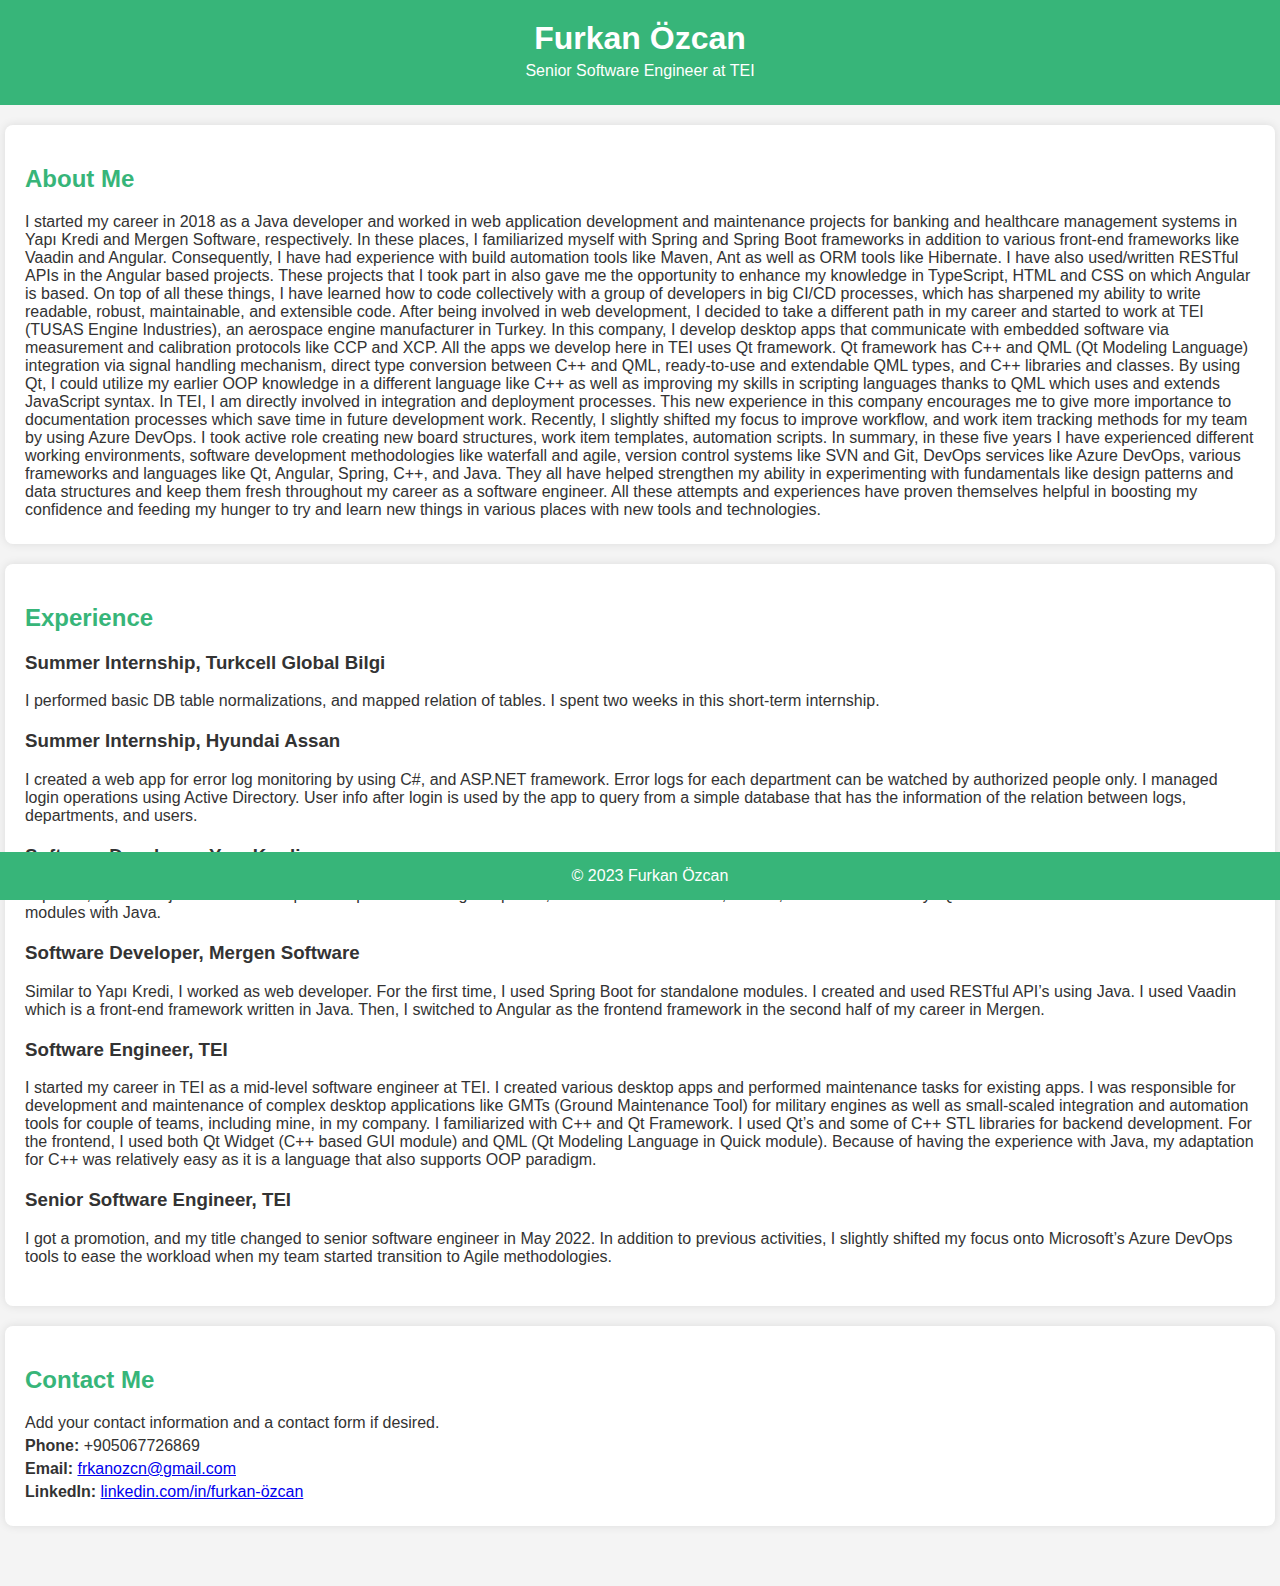
==== commit 8f2b1fd3: "Update index.html" ====
--- a/index.html
+++ b/index.html
@@ -55,8 +55,9 @@
         <h2>Contact Me</h2>
         <p>Add your contact information and a contact form if desired.</p>
 		<p><b>Phone:</b> +905067726869</p>
-		<p><b>Email:</b> frkanozcn@gmail.com</p>
-		<p><b>LinkedIn:</b> https://www.linkedin.com/in/furkan-%C3%B6zcan-a9b86161/</p>
+		<!-- https://mail.google.com/mail/?view=cm&source=mailto&to=[frkanozcn@gmail.com] -->
+		<p><b>Email: </b><a href="https://mail.google.com/mail/?view=cm&source=mailto&to=[frkanozcn@gmail.com]" target="_blank">frkanozcn@gmail.com</a></p>
+		<p><b>LinkedIn: </b><a href="https://www.linkedin.com/in/furkan-%C3%B6zcan-a9b86161/" target="_blank">linkedin.com/in/furkan-özcan</a></p>
     </section>
 
     <footer>
--- a/styles.css
+++ b/styles.css
@@ -2,10 +2,12 @@
     font-family: 'Arial', sans-serif;
     margin: 0;
     padding: 0;
+    background-color: #f4f4f4;
+    color: #333;
 }
 
 header {
-    background-color: #333;
+    background-color: #37b579;
     color: white;
     text-align: center;
     padding: 20px;
@@ -20,11 +22,30 @@
 }
 
 section {
+    background-color: white;
     padding: 20px;
+	margin-top: 20px;
+	margin-bottom: 20px;
+    margin-left: 5px;
+	margin-right: 5px;
+    border-radius: 8px;
+    box-shadow: 0 0 10px rgba(0, 0, 0, 0.1);
+}
+
+section#contact {
+    margin-bottom: 60px; /* Add margin-bottom to create space between the section and footer */
+}
+
+h2 {
+    color: #37b579;
+}
+
+.project {
+    margin-bottom: 20px;
 }
 
 footer {
-    background-color: #333;
+    background-color: #37b579;
     color: white;
     text-align: center;
     padding: 10px;
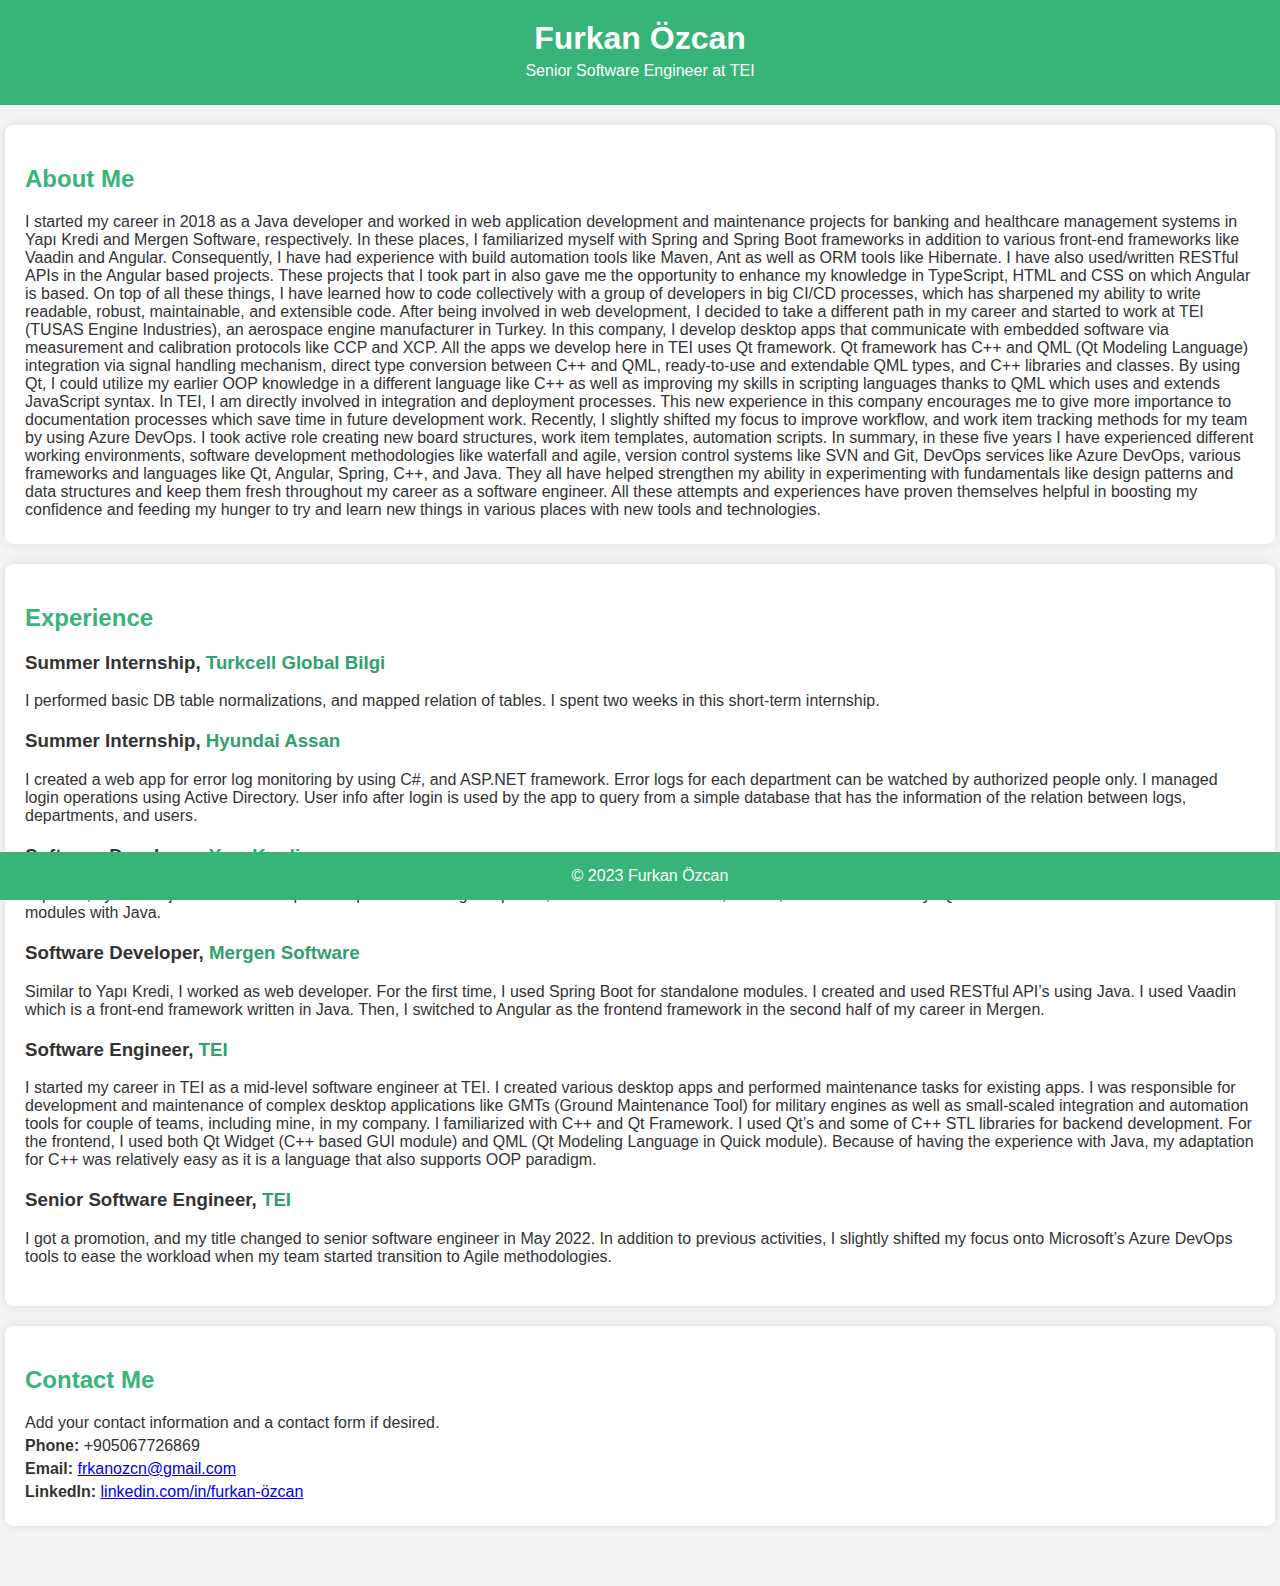
==== commit 2901519a: "Update index.html" ====
--- a/index.html
+++ b/index.html
@@ -25,27 +25,27 @@
     <section id="projects">
         <h2>Experience</h2>
         <div class="project">
-            <h3>Summer Internship, <b>Turkcell Global Bilgi</b></h3>
+            <h3>Summer Internship, <span style="color: #31a16c">Turkcell Global Bilgi</span></h3>
             <p>I performed basic DB table normalizations, and mapped relation of tables. I spent two weeks in this short-term internship.</p>
         </div>
 		<div class="project">
-            <h3>Summer Internship, <b>Hyundai Assan</b></h3>
+            <h3>Summer Internship, <span style="color: #31a16c">Hyundai Assan</span></h3>
             <p>I created a web app for error log monitoring by using C#, and ASP.NET framework. Error logs for each department can be watched by authorized people only. I managed login operations using Active Directory. User info after login is used by the app to query from a simple database that has the information of the relation between logs, departments, and users.</p>
         </div>
 		<div class="project">
-            <h3>Software Developer, <b>Yapı Kredi</b></h3>
+            <h3>Software Developer, <span style="color: #31a16c">Yapı Kredi</span></h3>
             <p>I spent 1,5 years as junior web developer in Yapı Kredi. During this period, I worked with Hibernate, Maven, and Java. I used MySQL as DB. I wrote backend services and modules with Java.</p>
         </div>
 		<div class="project">
-            <h3>Software Developer, <b>Mergen Software</b></h3>
+            <h3>Software Developer, <span style="color: #31a16c">Mergen Software</span></h3>
             <p>Similar to Yapı Kredi, I worked as web developer. For the first time, I used Spring Boot for standalone modules. I created and used RESTful API’s using Java. I used Vaadin which is a front-end framework written in Java. Then, I switched to Angular as the frontend framework in the second half of my career in Mergen.</p>
         </div>
 		<div class="project">
-            <h3>Software Engineer, <b>TEI</b></h3>
+            <h3>Software Engineer, <span style="color: #31a16c">TEI</span></h3>
             <p>I started my career in TEI as a mid-level software engineer at TEI. I created various desktop apps and performed maintenance tasks for existing apps. I was responsible for development and maintenance of complex desktop applications like GMTs (Ground Maintenance Tool) for military engines as well as small-scaled integration and automation tools for couple of teams, including mine, in my company. I familiarized with C++ and Qt Framework. I used Qt’s and some of C++ STL libraries for backend development. For the frontend, I used both Qt Widget (C++ based GUI module) and QML (Qt Modeling Language in Quick module). Because of having the experience with Java, my adaptation for C++ was relatively easy as it is a language that also supports OOP paradigm.</p>
         </div>
 		<div class="project">
-            <h3>Senior Software Engineer, <b>TEI</b></h3>
+            <h3>Senior Software Engineer, <span style="color: #31a16c">TEI</span></h3>
             <p>I got a promotion, and my title changed to senior software engineer in May 2022. In addition to previous activities, I slightly shifted my focus onto Microsoft’s Azure DevOps tools to ease the workload when my team started transition to Agile methodologies.</p>
         </div>
         <!-- Add more projects as needed -->
